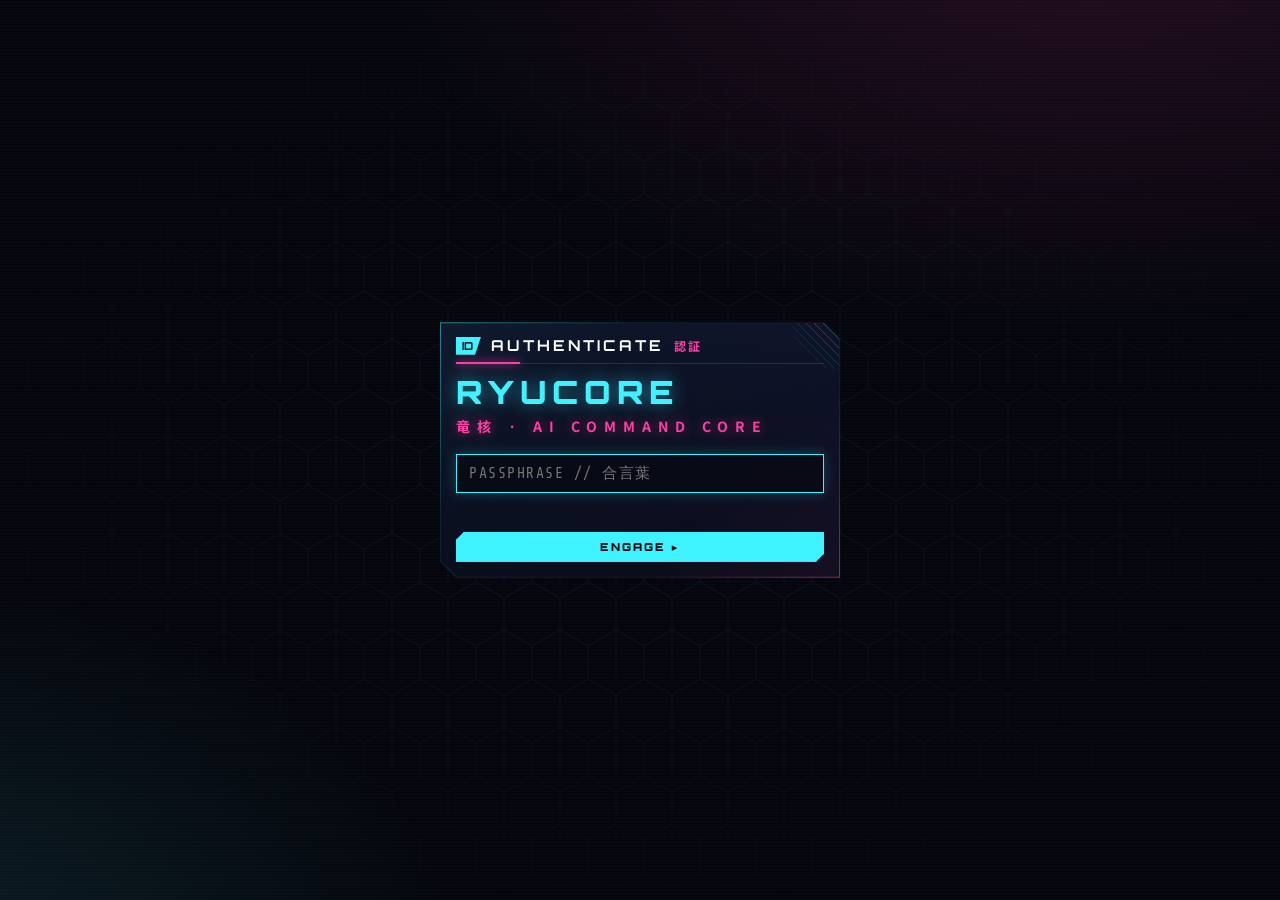
==== app/static/login.html @ ca44be16 "v1.0.0 - ryucore" ====
<!doctype html>
<html lang="en">
<head>
<meta charset="utf-8">
<meta name="viewport" content="width=device-width, initial-scale=1">
<title>RYUCORE // 認証</title>
<meta name="theme-color" content="#05060d">
<link rel="icon" href="favicon.svg" type="image/svg+xml">
<link rel="preconnect" href="https://fonts.googleapis.com">
<link rel="preconnect" href="https://fonts.gstatic.com" crossorigin>
<link href="https://fonts.googleapis.com/css2?family=Orbitron:wght@500;700;900&family=Rajdhani:wght@500;600;700&family=Share+Tech+Mono&family=Noto+Sans+JP:wght@400;700&display=swap" rel="stylesheet">
<link rel="stylesheet" href="style.css">
<script>try{var t=localStorage.getItem('ryucore.theme');if(t&&t!=='hearth')document.documentElement.dataset.theme=t}catch(e){}</script>
<style>
  .gate { position: relative; z-index: 1; min-height: 100vh; display: grid; place-items: center; padding: 16px; }
  .gate .panel { width: min(400px, 100%); }
  .gate .boot-logo { font-size: 32px; margin-bottom: 18px; }
  .gate form { display: grid; gap: 12px; }
  .gate input { width: 100%; padding: 10px 12px; font: 15px var(--f-mono); background: rgba(0, 0, 0, .35); border: 1px solid var(--line-2); outline: 0; letter-spacing: .1em; }
  .gate input:focus { border-color: var(--a1); box-shadow: 0 0 12px rgba(var(--a1-rgb), .25); }
  .gate .err { min-height: 1.2em; font: 12px var(--f-mono); color: var(--red); }
</style>
</head>
<body>
<div class="bg-hex" aria-hidden="true"></div>
<div class="bg-scan" aria-hidden="true"></div>
<main class="gate">
  <section class="panel">
    <div class="ph"><span class="no">ID</span><h2>AUTHENTICATE</h2><span class="jp">認証</span></div>
    <div class="boot-logo">RYUCORE<span>竜核 · AI COMMAND CORE</span></div>
    <form id="f">
      <label class="sr" for="pw">Password</label>
      <input id="pw" type="password" placeholder="PASSPHRASE // 合言葉" autocomplete="current-password" autofocus>
      <div class="err" id="err"></div>
      <button class="send" type="submit">ENGAGE ▸</button>
    </form>
  </section>
</main>
<div class="toasts" id="toasts"></div>
<script src="ui.js"></script>
<script>
$('#f').addEventListener('submit', async e => {
  e.preventDefault(); setText($('#err'), '');
  try { await POST('api/login', { password: $('#pw').value }); location.href = './'; }
  catch (err) { setText($('#err'), 'ACCESS DENIED // ' + err.message); $('#pw').select(); }
});
</script>
</body>
</html>
---- app/static/style.css ----
/* RyuCore 竜核 — AI command core. Base HUD (themes, panels, boot, modal, toasts, forms) shared with HEARTH. */
/* Accent roles: --a1 primary, --a2 secondary, --a3 tertiary. Status colours (green/amber/red) never change. */
:root {
  --a1: #3ef3ff; --a1-rgb: 62, 243, 255;
  --a2: #ff3ea5; --a2-rgb: 255, 62, 165;
  --a3: #9b7bff; --a3-rgb: 155, 123, 255;
  --s-rgb: 14, 20, 42;
  --bg: #05060d;
  --bg2: #0a0d1c;
  --panel: rgba(9, 13, 28, 0.9);
  --text: #d8f6ff;
  --dim: #7d93b5;
  --faint: #45567a;
  --green: #5dff9e;
  --amber: #ffb63e;
  --red: #ff3b5c;
  --f-disp: "Orbitron", "Rajdhani", system-ui, sans-serif;
  --f-ui: "Rajdhani", "Noto Sans JP", system-ui, sans-serif;
  --f-mono: "Share Tech Mono", ui-monospace, "SFMono-Regular", Menlo, monospace;
  --f-jp: "Noto Sans JP", "Hiragino Sans", "Yu Gothic", sans-serif;
  --cut: 16px;
  --chamfer: polygon(0 0, calc(100% - var(--cut)) 0, 100% var(--cut), 100% 100%, var(--cut) 100%, 0 calc(100% - var(--cut)));
}
/* 赤警報 REDLINE */
:root[data-theme="redline"] {
  --a1: #ff6a3d; --a1-rgb: 255, 106, 61;
  --a2: #ffd23f; --a2-rgb: 255, 210, 63;
  --a3: #ff9a76; --a3-rgb: 255, 154, 118;
  --s-rgb: 38, 14, 12; --bg: #0b0405; --bg2: #160808; --panel: rgba(24, 9, 9, 0.9);
  --text: #ffe9e0; --dim: #b58a7d; --faint: #6e4a42;
}
/* 機甲 MECHA */
:root[data-theme="mecha"] {
  --a1: #8dff5c; --a1-rgb: 141, 255, 92;
  --a2: #ffe14d; --a2-rgb: 255, 225, 77;
  --a3: #4dffd2; --a3-rgb: 77, 255, 210;
  --s-rgb: 16, 30, 16; --bg: #040805; --bg2: #08110a; --panel: rgba(9, 20, 11, 0.9);
  --text: #e4ffe0; --dim: #86a982; --faint: #47613f;
}
/* 桜 SAKURA */
:root[data-theme="sakura"] {
  --a1: #ff9ad5; --a1-rgb: 255, 154, 213;
  --a2: #8fdcff; --a2-rgb: 143, 220, 255;
  --a3: #d4b3ff; --a3-rgb: 212, 179, 255;
  --s-rgb: 36, 16, 34; --bg: #0b0510; --bg2: #150a18; --panel: rgba(24, 10, 26, 0.9);
  --text: #ffeaf6; --dim: #b48aa6; --faint: #6b4a63;
}
/* 月蝕 ECLIPSE */
:root[data-theme="eclipse"] {
  --a1: #c3a6ff; --a1-rgb: 195, 166, 255;
  --a2: #ffcb5c; --a2-rgb: 255, 203, 92;
  --a3: #7fb4ff; --a3-rgb: 127, 180, 255;
  --s-rgb: 22, 16, 42; --bg: #06050e; --bg2: #0d0a1c; --panel: rgba(14, 10, 30, 0.9);
  --text: #ece6ff; --dim: #8d86b5; --faint: #4c4675;
}
/* 紅 KURENAI */
:root[data-theme="kurenai"] {
  --a1: #ff2e4d; --a1-rgb: 255, 46, 77;
  --a2: #ff8a8a; --a2-rgb: 255, 138, 138;
  --a3: #c21a3a; --a3-rgb: 194, 26, 58;
  --s-rgb: 34, 6, 10; --bg: #0a0203; --bg2: #160406; --panel: rgba(26, 5, 8, 0.9);
  --text: #ffe3e6; --dim: #b57a82; --faint: #6e3a42;
}
/* 深海 ABYSS */
:root[data-theme="abyss"] {
  --a1: #2f9bff; --a1-rgb: 47, 155, 255;
  --a2: #3effc1; --a2-rgb: 62, 255, 193;
  --a3: #5a6bff; --a3-rgb: 90, 107, 255;
  --s-rgb: 6, 18, 38; --bg: #02060d; --bg2: #051022; --panel: rgba(5, 14, 30, 0.9);
  --text: #def0ff; --dim: #7a97b8; --faint: #3c5475;
}
/* 黄金 AURUM */
:root[data-theme="aurum"] {
  --a1: #ffc94a; --a1-rgb: 255, 201, 74;
  --a2: #fff1b8; --a2-rgb: 255, 241, 184;
  --a3: #d98b2b; --a3-rgb: 217, 139, 43;
  --s-rgb: 30, 22, 8; --bg: #090702; --bg2: #141006; --panel: rgba(22, 16, 6, 0.9);
  --text: #fff5dc; --dim: #b5a27a; --faint: #6e5f3e;
}
/* 幽霊 SPECTER */
:root[data-theme="specter"] {
  --a1: #e6eef7; --a1-rgb: 230, 238, 247;
  --a2: #9fb4c9; --a2-rgb: 159, 180, 201;
  --a3: #6e8296; --a3-rgb: 110, 130, 150;
  --s-rgb: 20, 23, 28; --bg: #060708; --bg2: #0d0f12; --panel: rgba(16, 18, 22, 0.9);
  --text: #f2f5f8; --dim: #8c96a2; --faint: #4c5560;
}
:root {
  --line: rgba(var(--a1-rgb), 0.16);
  --line-2: rgba(var(--a1-rgb), 0.32);
  --a1-d: rgba(var(--a1-rgb), 0.55);
  --a2-d: rgba(var(--a2-rgb), 0.55);
}

* { box-sizing: border-box; }
html, body { margin: 0; }
body {
  background: radial-gradient(1200px 700px at 85% -10%, rgba(var(--a2-rgb), 0.13), transparent 60%),
              radial-gradient(1000px 700px at -10% 110%, rgba(var(--a1-rgb), 0.11), transparent 60%),
              var(--bg);
  color: var(--text);
  font: 500 15px/1.35 var(--f-ui);
  min-height: 100vh;
  overflow-x: hidden;
  -webkit-font-smoothing: antialiased;
}
button, input { font: inherit; color: inherit; }
b { font-weight: 600; }

/* ── background layers ── */
.bg-hex, .bg-scan { position: fixed; inset: 0; pointer-events: none; z-index: 0; }
.bg-hex {
  --hex: url("data:image/svg+xml,%3Csvg xmlns='http://www.w3.org/2000/svg' width='56' height='97' viewBox='0 0 56 97'%3E%3Cpath d='M28 0 56 16v32L28 64 0 48V16zM28 64v33M0 48v49M56 48v49' fill='none' stroke='%23000'/%3E%3C/svg%3E");
  background: var(--a1); opacity: .06;
  -webkit-mask: var(--hex) 0 0 / 56px 97px repeat, radial-gradient(ellipse at center, #000 30%, transparent 85%);
  -webkit-mask-composite: source-in;
  mask: var(--hex) 0 0 / 56px 97px repeat, radial-gradient(ellipse at center, #000 30%, transparent 85%);
  mask-composite: intersect;
}
.bg-scan {
  background: repeating-linear-gradient(0deg, rgba(255, 255, 255, 0.018) 0 1px, transparent 1px 3px);
}
.bg-scan::after {
  content: ""; position: absolute; left: 0; right: 0; height: 180px; top: -200px;
  background: linear-gradient(180deg, transparent, rgba(var(--a1-rgb), 0.05), transparent);
  animation: sweep 9s linear infinite;
}
@keyframes sweep { to { transform: translateY(calc(100vh + 400px)); } }
/* ── boot ── */
#boot {
  position: fixed; inset: 0; z-index: 100; display: grid; place-items: center;
  background: var(--bg); transition: opacity .6s ease, visibility .6s;
}
#boot.done { opacity: 0; visibility: hidden; }
#boot[hidden] { display: none; }
.boot-box { width: min(560px, calc(100vw - 32px)); }
.boot-logo { font: 900 44px/1 var(--f-disp); letter-spacing: .18em; color: var(--a1);
  text-shadow: 0 0 18px var(--a1-d); display: flex; flex-direction: column; gap: 8px; }
.boot-logo span { font: 700 14px var(--f-jp); letter-spacing: .5em; color: var(--a2); text-shadow: 0 0 12px var(--a2-d); }
#bootLog { font: 13px/1.6 var(--f-mono); color: var(--dim); min-height: 10.5em; margin: 22px 0 14px; white-space: pre-wrap; }
#bootLog .ok { color: var(--green); }
.boot-bar { height: 4px; background: rgba(var(--a1-rgb), .12); }
.boot-bar i { display: block; height: 100%; width: 0; background: linear-gradient(90deg, var(--a1), var(--a2));
  box-shadow: 0 0 12px var(--a1); transition: width .25s; }
@keyframes blink { 50% { opacity: .35; } }
/* ── header ── */
a.brand { color: inherit; text-decoration: none; }
.top {
  /* above the ticker/fleet/stale banner (z 2) so the theme dropdown isn't covered by them */
  position: relative; z-index: 10; display: grid; grid-template-columns: auto 1fr auto auto; align-items: center;
  gap: 28px; padding: 14px 24px 12px; border-bottom: 1px solid var(--line);
  background: linear-gradient(180deg, rgba(var(--s-rgb), .95), rgba(var(--s-rgb), .6));
}
.brand { display: flex; align-items: center; gap: 14px; }
.brand-mark { width: 46px; height: 46px; filter: drop-shadow(0 0 8px var(--a1-d)); }
.bm-hex { fill: none; stroke: var(--a1); stroke-width: 2; }
.bm-flame { fill: var(--a2); filter: drop-shadow(0 0 6px var(--a2)); animation: flicker 2.4s ease-in-out infinite; transform-origin: 24px 34px; }
@keyframes flicker { 0%, 100% { transform: scale(1); opacity: 1; } 40% { transform: scale(.94, 1.04); opacity: .85; } 70% { transform: scale(1.03, .97); } }
.logo { font: 900 26px/1 var(--f-disp); letter-spacing: .2em; color: #fff; text-shadow: 0 0 14px var(--a1-d); }
.logo em { font: 700 12px var(--f-jp); font-style: normal; color: var(--a2); letter-spacing: .3em; margin-left: 10px; vertical-align: middle; }
.sub { font: 500 11px var(--f-jp); color: var(--dim); letter-spacing: .28em; margin-top: 5px; }
.link { display: flex; align-items: center; gap: 8px; padding: 6px 12px; border: 1px solid var(--line-2);
  font: 700 11px var(--f-disp); letter-spacing: .16em; color: var(--red);
  clip-path: polygon(8px 0, 100% 0, 100% calc(100% - 8px), calc(100% - 8px) 100%, 0 100%, 0 8px); }
.link i { width: 8px; height: 8px; border-radius: 50%; background: currentColor; box-shadow: 0 0 10px currentColor; animation: blink 1s steps(2) infinite; }
.link.on { color: var(--green); }
.link.on i { animation: pulse 2s ease-in-out infinite; }
@keyframes pulse { 50% { opacity: .4; } }
/* ── panel ── */
.panel {
  position: relative; min-width: 0; padding: 14px 16px 16px;
  background: linear-gradient(135deg, var(--a1-d), rgba(var(--a1-rgb), .12) 30%, rgba(var(--a2-rgb), .12) 70%, var(--a2-d));
  clip-path: var(--chamfer);
  animation: panelIn .7s cubic-bezier(.2, .8, .2, 1);
}
.panel::before {
  content: ""; position: absolute; inset: 1px; z-index: 0; clip-path: var(--chamfer);
  background: linear-gradient(180deg, rgba(var(--s-rgb), .94), var(--panel));
}
.panel::after {
  content: ""; position: absolute; z-index: 0; right: 1px; top: 1px; width: 46px; height: 46px;
  background: linear-gradient(225deg, var(--a1) 0 2px, transparent 2px), repeating-linear-gradient(225deg, transparent 0 5px, rgba(var(--a1-rgb), .25) 5px 6px);
  mask-image: linear-gradient(225deg, #000 30%, transparent 70%);
}
.panel > * { position: relative; z-index: 1; }
@keyframes panelIn { from { opacity: 0; transform: translateY(10px); filter: brightness(2); } }

.ph { display: flex; align-items: center; gap: 10px; margin-bottom: 12px; padding-bottom: 8px;
  border-bottom: 1px solid var(--line); position: relative; }
.ph::after { content: ""; position: absolute; left: 0; bottom: -1px; width: 64px; height: 2px; background: var(--a2); box-shadow: 0 0 8px var(--a2); }
.ph .no { font: 700 11px var(--f-disp); color: var(--bg); background: var(--a1); padding: 2px 8px 2px 6px;
  clip-path: polygon(0 0, 100% 0, calc(100% - 6px) 100%, 0 100%); }
.ph h2 { margin: 0; font: 700 15px var(--f-disp); letter-spacing: .22em; color: #fff; }
.ph .jp { font: 700 12px var(--f-jp); color: var(--a2); letter-spacing: .2em; white-space: nowrap; }
.ph .meta { margin-left: auto; font: 12px var(--f-mono); color: var(--dim); white-space: nowrap; overflow: hidden; text-overflow: ellipsis; min-width: 0; }
.led { width: 8px; height: 8px; border-radius: 50%; background: var(--faint); display: inline-block; flex: none; }
.led.on { background: var(--green); box-shadow: 0 0 8px var(--green); }
.led.warn { background: var(--amber); box-shadow: 0 0 8px var(--amber); }
.led.crit { background: var(--red); box-shadow: 0 0 8px var(--red); animation: blink 1s steps(2) infinite; }
.tgl, .tab { cursor: pointer; background: transparent; border: 1px solid var(--line-2); padding: 6px 12px;
  font: 700 10px var(--f-disp); letter-spacing: .16em; color: var(--dim); }
.tgl.on, .tab.on { color: var(--bg); background: var(--a1); border-color: var(--a1); box-shadow: 0 0 10px rgba(var(--a1-rgb), .4); }
.cont-empty { padding: 26px; text-align: center; font: 14px var(--f-mono); color: var(--dim); border: 1px dashed var(--line-2); }
.cont-empty b { display: block; color: var(--amber); font: 700 13px var(--f-disp); letter-spacing: .2em; margin-bottom: 8px; }
.empty { font: 12px var(--f-mono); color: var(--faint); padding: 10px 0; }

/* ── navigator ── */
.nav-body { display: grid; grid-template-columns: 138px 1fr; gap: 16px; align-items: center; }
.nav-face { text-align: center; }
.nf-screen { position: relative; aspect-ratio: 1.15; display: grid; place-items: center; border: 1px solid var(--a1-d);
  background: radial-gradient(circle at 50% 45%, rgba(var(--a1-rgb), .16), rgba(5, 6, 13, .9) 70%);
  clip-path: polygon(12px 0, calc(100% - 12px) 0, 100% 12px, 100% calc(100% - 12px), calc(100% - 12px) 100%, 12px 100%, 0 calc(100% - 12px), 0 12px);
  overflow: hidden; }
.nf-screen::after { content: ""; position: absolute; inset: 0; background: repeating-linear-gradient(0deg, rgba(0, 0, 0, .25) 0 1px, transparent 1px 3px); }
#navKao { font: 700 19px var(--f-jp); color: var(--a1); text-shadow: 0 0 10px var(--a1); white-space: nowrap; animation: bob 3s ease-in-out infinite; }
.nav-face.warn #navKao { color: var(--amber); text-shadow: 0 0 10px var(--amber); }
.nav-face.crit #navKao { color: var(--red); text-shadow: 0 0 10px var(--red); animation: shake .4s linear infinite; }
.nav-face.crit .nf-screen { border-color: var(--red); }
.nav-face.happy #navKao { color: var(--a2); text-shadow: 0 0 10px var(--a2); }
@keyframes bob { 50% { transform: translateY(-3px); } }
@keyframes shake { 25% { transform: translate(-1px, 1px); } 75% { transform: translate(1px, -1px); } }
.nf-name { font: 700 11px var(--f-jp); letter-spacing: .3em; color: var(--a2); margin-top: 7px; }
.nav-talk { position: relative; padding: 10px 14px; border: 1px solid var(--line-2); background: rgba(var(--a1-rgb), .04); min-height: 120px; }
.nav-talk::before { content: ""; position: absolute; left: -7px; top: 34px; width: 12px; height: 12px; background: var(--bg2);
  border-left: 1px solid var(--line-2); border-bottom: 1px solid var(--line-2); transform: rotate(45deg); }
.nt-mood { font: 700 10px var(--f-disp); letter-spacing: .2em; color: var(--green); }
.nt-mood.warn { color: var(--amber); } .nt-mood.crit { color: var(--red); }
#navLine { margin: 6px 0 4px; font: 600 15px/1.4 var(--f-ui); min-height: 2.8em; }
#navLine::after { content: "▌"; color: var(--a1); animation: blink .8s steps(2) infinite; margin-left: 2px; }
.nt-jp { margin: 0; font: 12px var(--f-jp); color: var(--dim); }
@media (max-width: 420px) { .nav-body { grid-template-columns: 1fr; } .nav-face { max-width: 160px; margin: 0 auto; } .nav-talk::before { display: none; } }
/* ── header controls: theme picker + link ── */
.hud-ctl { display: flex; align-items: center; gap: 10px; }
.theme-pick { position: relative; }
.tbtn { cursor: pointer; display: flex; align-items: center; gap: 8px; padding: 6px 10px; background: transparent;
  border: 1px solid var(--line-2); font: 700 10px var(--f-disp); letter-spacing: .16em; color: var(--dim);
  clip-path: polygon(8px 0, 100% 0, 100% calc(100% - 8px), calc(100% - 8px) 100%, 0 100%, 0 8px); }
.tbtn:hover, .tbtn[aria-expanded="true"] { color: var(--text); border-color: var(--a1); }
.sw { display: inline-flex; width: 22px; height: 10px; flex: none; }
.sw i { flex: 1; }
.theme-menu { position: absolute; right: 0; top: calc(100% + 6px); z-index: 50; min-width: 210px; padding: 6px; max-height: calc(100vh - 90px); overflow-y: auto;
  background: rgba(var(--s-rgb), .98); border: 1px solid var(--a1-d); box-shadow: 0 10px 40px rgba(0, 0, 0, .6); }
.theme-menu button { cursor: pointer; display: flex; align-items: center; gap: 10px; width: 100%; padding: 8px 10px;
  background: transparent; border: 0; text-align: left; font: 700 11px var(--f-disp); letter-spacing: .14em; color: var(--dim); }
.theme-menu button:hover { background: rgba(var(--a1-rgb), .08); color: var(--text); }
.theme-menu button.on { color: var(--a1); }
.theme-menu button em { margin-left: auto; font: 11px var(--f-jp); font-style: normal; color: var(--faint); letter-spacing: .1em; }
.seg-tabs { display: flex; }
.seg-tabs button { cursor: pointer; background: transparent; border: 1px solid var(--line-2); margin-left: -1px; padding: 5px 12px;
  font: 700 10px var(--f-disp); letter-spacing: .14em; color: var(--dim); }
.seg-tabs button.on { background: var(--a1); color: var(--bg); border-color: var(--a1); position: relative; }
.sub-h { display: flex; justify-content: space-between; align-items: baseline; margin: 16px 0 8px; padding-top: 10px; border-top: 1px dashed var(--line);
  font: 700 11px var(--f-disp); letter-spacing: .16em; color: var(--a3); }
.sub-h span { font: 11px var(--f-mono); color: var(--faint); letter-spacing: .04em; }
/* navigator sfx toggle + log node tag */
.tgl.sm { padding: 3px 8px; font-size: 9px; margin-left: 8px; }
/* scrollbars */
.temps, .cards, .list, .log { scrollbar-width: thin; scrollbar-color: var(--line-2) transparent; }

.foot { position: relative; z-index: 1; padding: 6px 24px 18px; font: 11px var(--f-mono); color: var(--faint); letter-spacing: .14em; text-align: right; }

@media (prefers-reduced-motion: reduce) {
  *, *::before, *::after { animation-duration: .001ms !important; animation-iteration-count: 1 !important; transition-duration: .001ms !important; }
}
/* hamburger */
.menu-btn { cursor: pointer; flex: none; width: 40px; height: 32px; display: flex; flex-direction: column; justify-content: center; gap: 5px;
  padding: 0 10px; background: transparent; border: 1px solid var(--line-2);
  clip-path: polygon(8px 0, 100% 0, 100% calc(100% - 8px), calc(100% - 8px) 100%, 0 100%, 0 8px); transition: border-color .2s, background .2s; }
.menu-btn span { display: block; height: 2px; background: var(--a1); box-shadow: 0 0 6px var(--a1); transition: transform .25s ease, opacity .2s; }
.menu-btn:hover, .menu-btn.on { border-color: var(--a1); background: rgba(var(--a1-rgb), .08); }
.menu-btn.on span:nth-child(1) { transform: translateY(7px) rotate(45deg); }
.menu-btn.on span:nth-child(2) { opacity: 0; }
.menu-btn.on span:nth-child(3) { transform: translateY(-7px) rotate(-45deg); }
:focus-visible { outline: 1px solid var(--a1); outline-offset: 2px; }

/* sidebar */
.scrim { position: fixed; inset: 0; z-index: 60; background: rgba(0, 0, 0, .5); opacity: 0; pointer-events: none; transition: opacity .25s; }
.scrim.on { opacity: 1; pointer-events: auto; }
.sidebar { position: fixed; top: 0; right: 0; bottom: 0; z-index: 61; width: min(380px, 100vw); display: flex; flex-direction: column;
  background: linear-gradient(180deg, rgba(var(--s-rgb), .99), var(--bg2)); border-left: 1px solid var(--a1-d);
  box-shadow: -20px 0 60px rgba(0, 0, 0, .55); transform: translateX(105%); visibility: hidden;
  transition: transform .3s cubic-bezier(.2, .8, .2, 1), visibility 0s .3s; }
.sidebar.open { transform: none; visibility: visible; transition: transform .3s cubic-bezier(.2, .8, .2, 1); }
.sidebar::before { content: ""; position: absolute; left: -1px; top: 0; width: 2px; height: 120px; background: var(--a2); box-shadow: 0 0 10px var(--a2); }
.sb-head { display: flex; align-items: center; justify-content: space-between; padding: 16px; border-bottom: 1px solid var(--line); }
.sb-head b { display: block; font: 900 15px var(--f-disp); letter-spacing: .24em; color: var(--a1); text-shadow: 0 0 10px var(--a1-d); }
.sb-head span { font: 700 11px var(--f-jp); letter-spacing: .4em; color: var(--a2); }
.sb-x { cursor: pointer; flex: none; width: 32px; height: 32px; background: transparent; border: 1px solid var(--line-2); color: var(--dim); font-size: 14px; }
.sb-x:hover { color: var(--text); border-color: var(--a1); }
.sb-body { flex: 1; overflow-y: auto; padding: 0 16px 24px; scrollbar-width: thin; scrollbar-color: var(--line-2) transparent; }
.sb-sec { padding: 14px 0 12px; border-bottom: 1px dashed var(--line); }
.sb-sec h4 { margin: 0 0 8px; display: flex; gap: 8px; align-items: baseline; font: 700 10px var(--f-disp); letter-spacing: .22em; color: var(--a3); }
.sb-sec h4 em { font: 700 10px var(--f-jp); font-style: normal; color: var(--faint); letter-spacing: .2em; }
.sb-list { display: flex; flex-direction: column; }
.sb-row, .sb-node { cursor: pointer; width: 100%; display: grid; align-items: center; gap: 8px; padding: 6px 8px; background: transparent;
  border: 1px solid transparent; text-align: left; }
.sb-row { grid-template-columns: 26px auto 1fr auto auto auto; }
.sb-row[hidden] { display: none; }
.sb-row:hover, .sb-node:hover { background: rgba(var(--a1-rgb), .07); border-color: var(--line); }
.sb-row .no { font: 700 10px var(--f-disp); color: var(--bg); background: var(--a1); padding: 1px 0; text-align: center; }
.sb-row .nm, .sb-node .nm { font: 700 12px var(--f-disp); letter-spacing: .12em; white-space: nowrap; overflow: hidden; text-overflow: ellipsis; }
.sb-row em { font: 11px var(--f-jp); font-style: normal; color: var(--faint); }
.sb-row .ft { font: 700 8px var(--f-disp); letter-spacing: .12em; color: var(--amber); justify-self: end; }
.sb-node { grid-template-columns: auto 1fr auto; }
.sb-node.sel { border-color: var(--a1); background: rgba(var(--a1-rgb), .1); }
.sb-node .st { font: 11px var(--f-mono); color: var(--dim); }
.sb-btns { display: flex; flex-wrap: wrap; gap: 6px; margin-top: 8px; }
.sb-btns .tgl { flex: 1; }
.sb-wide { width: 100%; margin-top: 8px; }
.sb-note { font: 12px/1.5 var(--f-mono); color: var(--dim); margin: 6px 0; }
.sb-note code { color: var(--a1); }
.sb-note b { color: var(--text); font-weight: 400; }
.sb-target { display: grid; grid-template-columns: auto auto 1fr; gap: 0 8px; align-items: center; font: 12px var(--f-mono); padding: 3px 0; }
.sb-target b { font: 700 10px var(--f-disp); letter-spacing: .12em; color: var(--a1); }
.sb-target span { color: var(--text); white-space: nowrap; overflow: hidden; text-overflow: ellipsis; }
.sb-target em { grid-column: 2 / -1; font-style: normal; font-size: 11px; color: var(--faint); }
.sb-result { font: 12px var(--f-mono); margin-top: 6px; }
.sb-result .ok, .sb-result.ok { color: var(--green); } .sb-result .crit, .sb-result.crit { color: var(--red); }
.sb-tgl { display: flex; justify-content: space-between; align-items: center; padding: 5px 0; font: 600 14px var(--f-ui); }
.sb-tgl .tgl.sm { margin: 0; min-width: 48px; }
.sb-themes { display: grid; grid-template-columns: repeat(3, minmax(0, 1fr)); gap: 6px; margin-bottom: 8px; }
.sb-themes button { cursor: pointer; display: flex; flex-direction: column; gap: 5px; padding: 6px; background: transparent; border: 1px solid var(--line);
  font: 700 9px var(--f-disp); letter-spacing: .12em; color: var(--dim); text-align: left; }
.sb-themes button:hover { border-color: var(--line-2); color: var(--text); }
.sb-themes button.on { border-color: var(--a1); color: var(--a1); background: rgba(var(--a1-rgb), .08); }
.sb-themes .sw { width: 100%; height: 6px; }
.sb-kv { display: grid; grid-template-columns: auto 1fr; gap: 5px 12px; margin: 0 0 4px; font: 12px var(--f-mono); }
.sb-kv dt { font: 700 9px/18px var(--f-disp); letter-spacing: .14em; color: var(--faint); }
.sb-kv dd { margin: 0; color: var(--text); text-align: right; white-space: nowrap; overflow: hidden; text-overflow: ellipsis; }
.sb-kv a { color: var(--a1); text-decoration: none; } .sb-kv a:hover { text-decoration: underline; }
.sb-kv .warn { color: var(--amber); }
kbd { display: inline-block; min-width: 18px; padding: 1px 5px; font: 10px/1.4 var(--f-mono); text-align: center; color: var(--dim);
  border: 1px solid var(--line-2); border-bottom-width: 2px; background: rgba(var(--a1-rgb), .04); }
/* modal */
.modal { position: fixed; inset: 0; z-index: 80; display: grid; place-items: center; padding: 16px; background: rgba(0, 0, 0, .6); }
.modal[hidden] { display: none; }
.modal-box { width: min(560px, 100%); max-height: calc(100vh - 32px); display: flex; flex-direction: column;
  background: rgba(var(--s-rgb), .99); border: 1px solid var(--a1-d); clip-path: var(--chamfer);
  box-shadow: 0 20px 80px rgba(0, 0, 0, .7), 0 0 30px rgba(var(--a1-rgb), .12); animation: panelIn .35s cubic-bezier(.2, .8, .2, 1); }
.modal.wide .modal-box { width: min(1000px, 100%); }
.modal.sm .modal-box { width: min(440px, 100%); }
.modal-box > header { display: flex; align-items: center; gap: 10px; padding: 12px 16px; border-bottom: 1px solid var(--line); }
.modal-box h3 { margin: 0; flex: 1; min-width: 0; font: 700 13px var(--f-disp); letter-spacing: .2em; color: var(--a1);
  white-space: nowrap; overflow: hidden; text-overflow: ellipsis; }
.modal-body { padding: 14px 16px 18px; overflow: auto; min-height: 0; }
.confirm p { margin: 0 0 16px; font: 600 15px/1.45 var(--f-ui); }
.confirm .row { display: flex; justify-content: flex-end; gap: 8px; }
.tgl.danger { background: var(--red); border-color: var(--red); color: #fff; box-shadow: 0 0 12px rgba(255, 59, 92, .45); }
.keys { display: grid; grid-template-columns: auto 1fr; gap: 9px 16px; align-items: center; font: 600 14px var(--f-ui); }
.keys > span:nth-child(odd) { white-space: nowrap; }

/* toasts */
.toasts { position: fixed; right: 16px; bottom: 16px; z-index: 90; display: flex; flex-direction: column; align-items: flex-end; gap: 6px; pointer-events: none; }
.toast { max-width: min(380px, calc(100vw - 32px)); padding: 8px 14px; font: 12px var(--f-mono); color: var(--text);
  background: rgba(var(--s-rgb), .97); border: 1px solid var(--a1-d); border-left: 3px solid var(--a1);
  box-shadow: 0 8px 30px rgba(0, 0, 0, .5); animation: toastIn .3s cubic-bezier(.2, .8, .2, 1); transition: opacity .5s, transform .5s; }
.toast.ok { border-left-color: var(--green); } .toast.warn { border-left-color: var(--amber); } .toast.crit { border-left-color: var(--red); color: #ffd5dc; }
.toast.out { opacity: 0; transform: translateX(20px); }
@keyframes toastIn { from { opacity: 0; transform: translateX(30px); } }
/* edit form */
.g-form { display: grid; gap: 12px; }
.g-form > label { display: grid; gap: 4px; font: 700 10px var(--f-disp); letter-spacing: .16em; color: var(--faint); }
.g-form input:not([type=checkbox]) { width: 100%; padding: 8px 10px; font: 14px var(--f-mono); background: rgba(0, 0, 0, .3);
  border: 1px solid var(--line-2); outline: 0; letter-spacing: .02em; }
.g-form input:focus { border-color: var(--a1); }
.g-form input::placeholder { color: var(--faint); }
.g-chk { display: flex; flex-wrap: wrap; gap: 8px 20px; }
.g-note { margin: 0; font: 12px/1.45 var(--f-mono); color: var(--dim); }
.g-note:empty { display: none; }
.g-form .row { display: flex; gap: 8px; align-items: center; }
.g-form .row .sp { flex: 1; }
.g-form [hidden] { display: none; }
.lvl-ok { --sc: var(--green); } .lvl-warn { --sc: var(--amber); } .lvl-crit { --sc: var(--red); } .lvl-dim { --sc: var(--faint); } .lvl-maint { --sc: var(--amber); }
.a-dot { flex: none; width: 8px; height: 8px; border-radius: 50%; background: var(--sc, var(--faint)); box-shadow: 0 0 7px var(--sc, transparent); }
.lvl-crit .a-dot, .lvl-maint .a-dot { animation: blink 1s steps(2) infinite; }
.tgl:disabled { opacity: .4; cursor: not-allowed; }
.tag { display: inline-block; margin-right: 6px; padding: 0 6px; font: 700 9px/1.7 var(--f-disp); letter-spacing: .12em; border: 1px solid currentColor; }
.tag.ok { color: var(--green); } .tag.warn { color: var(--amber); } .tag.crit { color: var(--red); } .tag.dim { color: var(--faint); }
/* rows (backups, windows, stacks) */
.a-rows { display: grid; }
.a-row { display: flex; align-items: center; gap: 12px; min-width: 0; padding: 8px 4px; border-bottom: 1px dashed var(--line); }
.a-main { flex: 1; min-width: 0; display: flex; flex-direction: column; }
.a-main b { font: 700 14px var(--f-ui); white-space: nowrap; overflow: hidden; text-overflow: ellipsis; }
.a-main small { font: 11px var(--f-mono); color: var(--faint); white-space: nowrap; overflow: hidden; text-overflow: ellipsis; }
.a-age { font: 11px var(--f-mono); color: var(--dim); white-space: nowrap; }
.lvl-warn .a-age, .lvl-maint .a-age { color: var(--amber); } .lvl-crit .a-age { color: var(--red); }
.a-extra { display: flex; gap: 4px; flex: none; }
.a-extra .tgl.sm { margin: 0; min-width: 28px; }
/* forms */
.a-form { display: grid; grid-template-columns: minmax(0, 1fr) auto; gap: 10px 12px; align-items: end; margin-top: 12px; }
.a-form label, .a-form .lbl { display: grid; gap: 4px; font: 700 10px var(--f-disp); letter-spacing: .16em; color: var(--faint); }
.a-form .wide { grid-column: 1 / -1; }
.a-form input, .a-form select { width: 100%; padding: 7px 10px; font: 13px var(--f-mono); color: var(--text); background: rgba(0, 0, 0, .3);
  border: 1px solid var(--line-2); outline: 0; }
.a-form select option { background: var(--bg2); }
.a-form input:focus, .a-form select:focus { border-color: var(--a1); }
.a-form > .tgl { grid-column: 1 / -1; justify-self: end; }

/* ═════════════════════════════ RyuCore 竜核 ═════════════════════════════ */
button { cursor: pointer; }
textarea, select { font: inherit; color: inherit; }
.tgl:hover:not(.on):not(:disabled) { color: var(--text); border-color: var(--a1-d); }
body.app { height: 100vh; height: 100dvh; display: flex; flex-direction: column; overflow: hidden; }
.sr { position: absolute; width: 1px; height: 1px; overflow: hidden; clip: rect(0 0 0 0); }

/* brand mark: a dragon's eye inside the core hex */
.bm-eye { fill: rgba(var(--a2-rgb), .12); stroke: var(--a2); stroke-width: 2; filter: drop-shadow(0 0 5px var(--a2)); }
.bm-pupil { fill: var(--a2); filter: drop-shadow(0 0 6px var(--a2)); transform-origin: 24px 24px; animation: eyeblink 6s ease-in-out infinite; }
.bm-core { fill: var(--a1); animation: pulse 2.4s ease-in-out infinite; }
@keyframes eyeblink { 0%, 92%, 100% { transform: scaleY(1); } 95% { transform: scaleY(.1); } }

/* header */
.r-top { grid-template-columns: auto minmax(0, 1fr) auto; gap: 20px; padding: 10px 20px; }
.r-top .brand-mark { width: 40px; height: 40px; }
.r-top .logo { font-size: 23px; }
.views { display: flex; justify-self: center; gap: 0; flex-wrap: wrap; }
.vtab { display: flex; align-items: baseline; gap: 7px; padding: 7px 14px; margin-left: -1px; background: transparent;
  border: 1px solid var(--line-2); font: 700 11px var(--f-disp); letter-spacing: .16em; color: var(--dim); position: relative; }
.vtab em { font: 700 10px var(--f-jp); font-style: normal; color: var(--faint); letter-spacing: .12em; }
.vtab:hover { color: var(--text); }
.vtab.on { color: var(--bg); background: var(--a1); border-color: var(--a1); box-shadow: 0 0 14px rgba(var(--a1-rgb), .4); z-index: 1; }
.vtab.on em { color: rgba(0, 0, 0, .55); }
.vtab .dot { width: 6px; height: 6px; border-radius: 50%; background: var(--sc, transparent); box-shadow: 0 0 6px var(--sc, transparent); align-self: center; }

.view { position: relative; z-index: 1; flex: 1; min-height: 0; }
.view[hidden] { display: none !important; }
.page { overflow-y: auto; padding: 16px 20px 24px; display: grid; gap: 16px; align-content: start;
  scrollbar-width: thin; scrollbar-color: var(--line-2) transparent; }
.page-2 { grid-template-columns: minmax(0, 1.6fr) minmax(0, 1fr); align-items: start; }
.page-2 > .wide { grid-column: 1 / -1; }
.panel.fill { display: flex; flex-direction: column; min-height: 0; }
.panel.fill > .ph { flex: none; }
.tgl.sm, .ph .tgl.sm { margin: 0; }
.ph .tools { margin-left: auto; display: flex; gap: 6px; flex: none; }
.ph .meta + .tools { margin-left: 10px; }
.hint { font: 12px/1.5 var(--f-mono); color: var(--faint); margin: 0; }
.hint code, .sb-note code, .empty code { color: var(--a2); font: 12px var(--f-mono); }
.hint b { color: var(--dim); font-weight: 400; }
.grow { flex: 1; }

/* ── chat layout ── */
.chat-view { display: grid; grid-template-columns: 300px minmax(0, 1fr); gap: 14px; padding: 14px 20px; }
.sess { padding-bottom: 10px; }
.sess-new { display: grid; grid-template-columns: 1fr auto; gap: 6px; margin-bottom: 8px; flex: none; }
.sess-new .tgl { padding: 8px 10px; }
.tgl.ghost { border-style: dashed; color: var(--a3); }
.sess-q { flex: none; width: 100%; margin-bottom: 8px; background: rgba(var(--a1-rgb), .05); border: 1px solid var(--line-2);
  padding: 6px 10px; font: 13px var(--f-mono); letter-spacing: .06em; outline: none; }
.sess-q:focus { border-color: var(--a1); }
.sess-q::placeholder { color: var(--faint); }
.sess-list { list-style: none; margin: 0 -4px 0 0; padding: 0 4px 0 0; overflow-y: auto; flex: 1; min-height: 0;
  scrollbar-width: thin; scrollbar-color: var(--line-2) transparent; }
.sess-list h6 { margin: 10px 0 4px; font: 700 9px var(--f-disp); letter-spacing: .2em; color: var(--faint); }
.si { position: relative; display: grid; grid-template-columns: minmax(0, 1fr) auto; gap: 1px 6px; padding: 7px 8px 7px 10px;
  border: 1px solid transparent; border-left: 2px solid transparent; cursor: pointer; }
.si:hover { background: rgba(var(--a1-rgb), .06); border-color: var(--line); }
.si.on { background: rgba(var(--a1-rgb), .11); border-color: var(--line-2); border-left-color: var(--a1); }
.si-t { font: 600 14px/1.25 var(--f-ui); white-space: nowrap; overflow: hidden; text-overflow: ellipsis; }
.si-m { grid-column: 1; display: flex; gap: 5px; align-items: center; font: 10px var(--f-mono); color: var(--faint); white-space: nowrap; overflow: hidden; }
.si-x { grid-row: 1 / 3; grid-column: 2; display: flex; gap: 2px; align-self: center; opacity: 0; transition: opacity .15s; }
.si:hover .si-x, .si.on .si-x, .si-x:focus-within { opacity: 1; }
.si-x button { width: 22px; height: 22px; padding: 0; background: transparent; border: 1px solid transparent; color: var(--faint); font-size: 12px; }
.si-x button:hover { color: var(--a1); border-color: var(--line-2); }
.si-x button.del:hover { color: var(--red); border-color: var(--red); }
@media (hover: none) { .si-x { opacity: 1; } }
.bdg { font: 700 8px/1.5 var(--f-disp); letter-spacing: .12em; padding: 0 4px; border: 1px solid currentColor; }
.bdg.b-agent { color: var(--a1); } .bdg.b-council { color: var(--amber); } .bdg.b-ghost { color: var(--a3); border-style: dashed; } .bdg.b-pin { color: var(--a2); }

.convo { padding-bottom: 12px; }
.convo .ph h2 { cursor: text; white-space: nowrap; overflow: hidden; text-overflow: ellipsis; min-width: 0; letter-spacing: .14em; }
.convo .ph h2:hover { color: var(--a1); }
.c-bar { flex: none; display: flex; flex-wrap: wrap; align-items: center; gap: 8px; margin-bottom: 10px; }
.model-btn { display: flex; align-items: center; gap: 8px; min-width: 0; max-width: 380px; padding: 6px 12px; background: rgba(var(--a1-rgb), .05);
  border: 1px solid var(--line-2); clip-path: polygon(0 0, calc(100% - 8px) 0, 100% 8px, 100% 100%, 0 100%); text-align: left; }
.model-btn:hover, .model-btn[aria-expanded="true"] { border-color: var(--a1); background: rgba(var(--a1-rgb), .1); }
.model-btn .mb-name { font: 13px var(--f-mono); white-space: nowrap; overflow: hidden; text-overflow: ellipsis; min-width: 0; }
.model-btn .mb-none { color: var(--amber); }
.model-btn::after { content: "▾"; color: var(--dim); font-size: 11px; }
.lc { flex: none; font: 700 8px/1.6 var(--f-disp); letter-spacing: .14em; padding: 0 5px; border: 1px solid currentColor; }
.lc.local { color: var(--green); } .lc.cloud { color: var(--a2); }
.mode { display: flex; align-items: center; gap: 7px; }
.mode .sw-dot { width: 7px; height: 7px; border-radius: 50%; border: 1px solid currentColor; }
.mode.on .sw-dot { background: var(--bg); border-color: var(--bg); }
.mode em { font: 700 10px var(--f-jp); font-style: normal; letter-spacing: .1em; opacity: .7; }
.mode.brain-off { color: var(--a3); border-style: dashed; }
.mode.council.on { background: var(--amber); border-color: var(--amber); box-shadow: 0 0 10px rgba(255, 182, 62, .45); }
.c-bar .sp { flex: 1; }
.ghost-banner { flex: none; margin-bottom: 10px; padding: 6px 12px; border: 1px dashed var(--a3); color: var(--text);
  background: repeating-linear-gradient(135deg, rgba(var(--a3-rgb), .07) 0 12px, transparent 12px 24px); font: 12px var(--f-mono); }
.ghost-banner b { color: var(--a3); font: 700 11px var(--f-disp); letter-spacing: .16em; margin-right: 8px; }
.ghost-banner[hidden] { display: none; }

/* ── messages ── */
.msgs { flex: 1; min-height: 0; overflow-y: auto; padding: 4px 6px 12px 2px; display: flex; flex-direction: column; gap: 14px;
  scrollbar-width: thin; scrollbar-color: var(--line-2) transparent; overscroll-behavior: contain; }
.msg { position: relative; max-width: min(900px, 100%); min-width: 0; animation: logIn .4s ease; }
.msg > header { display: flex; align-items: baseline; gap: 8px; margin-bottom: 5px; font: 700 10px var(--f-disp); letter-spacing: .18em; }
.msg > header em { font: 700 10px var(--f-jp); font-style: normal; color: var(--faint); letter-spacing: .14em; }
.msg > header time { font: 10px var(--f-mono); color: var(--faint); letter-spacing: .06em; margin-left: auto; }
.msg.user { align-self: flex-end; max-width: min(760px, 88%); }
.msg.user > header { justify-content: flex-end; color: var(--a2); }
.msg.user > header time { margin-left: 0; order: -1; margin-right: auto; }
.msg.user .body { padding: 10px 14px; background: linear-gradient(160deg, rgba(var(--a2-rgb), .13), rgba(var(--a2-rgb), .04));
  border: 1px solid rgba(var(--a2-rgb), .35); border-right: 2px solid var(--a2);
  clip-path: polygon(10px 0, 100% 0, 100% 100%, 0 100%, 0 10px); font: 500 15px/1.5 var(--f-ui); white-space: pre-wrap; overflow-wrap: anywhere; }
.msg.ai { align-self: flex-start; width: 100%; }
.msg.ai > header { color: var(--a1); }
.msg.ai > header .mdl { font: 11px var(--f-mono); color: var(--dim); letter-spacing: .04em; text-transform: none; white-space: nowrap; overflow: hidden; text-overflow: ellipsis; min-width: 0; }
.msg.ai .stack { padding: 10px 14px 12px; background: linear-gradient(160deg, rgba(var(--a1-rgb), .06), rgba(var(--a3-rgb), .025));
  border: 1px solid var(--line); border-left: 2px solid var(--a1); clip-path: polygon(0 0, calc(100% - 12px) 0, 100% 12px, 100% 100%, 0 100%);
  display: flex; flex-direction: column; gap: 8px; min-width: 0; }
.msg.ai.streaming .stack { border-left-color: var(--a2); }
.msg.ai.streaming .md:last-child > :last-child::after, .msg.ai.streaming .md.empty::after { content: "▌"; color: var(--a1); animation: blink .8s steps(2) infinite; margin-left: 2px; }
.m-imgs { display: flex; flex-wrap: wrap; gap: 6px; justify-content: flex-end; margin-top: 6px; }
.m-imgs img { max-width: 180px; max-height: 140px; border: 1px solid var(--line-2); object-fit: cover; cursor: zoom-in; }
.m-files { display: flex; flex-wrap: wrap; gap: 4px; justify-content: flex-end; margin-top: 5px; }
.m-act { display: flex; gap: 4px; margin-top: 5px; opacity: 0; transition: opacity .15s; }
.msg.user .m-act { justify-content: flex-end; }
.msg:hover .m-act, .m-act:focus-within { opacity: 1; }
@media (hover: none) { .m-act { opacity: .8; } }
.m-act button { padding: 2px 8px; background: transparent; border: 1px solid var(--line); font: 700 9px var(--f-disp); letter-spacing: .12em; color: var(--faint); }
.m-act button:hover { color: var(--a1); border-color: var(--a1-d); }
.m-act .usage { font: 10px var(--f-mono); color: var(--faint); align-self: center; margin-left: 6px; }
.m-err { padding: 8px 12px; border: 1px solid var(--red); background: rgba(255, 59, 92, .08); font: 12px/1.45 var(--f-mono); color: #ffd5dc; overflow-wrap: anywhere; }
.m-err b { color: var(--red); font: 700 10px var(--f-disp); letter-spacing: .16em; margin-right: 8px; }
.m-note { font: 11px var(--f-mono); color: var(--amber); }

/* collapsibles inside an answer */
.fold { border: 1px solid var(--line); background: rgba(0, 0, 0, .18); min-width: 0; }
.fold > summary { list-style: none; cursor: pointer; display: flex; align-items: center; gap: 8px; padding: 5px 10px; min-width: 0;
  font: 700 10px var(--f-disp); letter-spacing: .14em; color: var(--dim); user-select: none; }
.fold > summary::-webkit-details-marker { display: none; }
.fold > summary::before { content: "▸"; color: var(--faint); transition: transform .15s; flex: none; }
.fold[open] > summary::before { transform: rotate(90deg); }
.fold > summary:hover { color: var(--text); }
.fold > summary em { font: 10px var(--f-jp); font-style: normal; color: var(--faint); }
.fold > summary code { font: 11px var(--f-mono); color: var(--faint); letter-spacing: 0; white-space: nowrap; overflow: hidden; text-overflow: ellipsis; min-width: 0; flex: 1; }
.fold > .in { padding: 8px 10px 10px; border-top: 1px dashed var(--line); }
.think > summary { color: var(--a3); }
.think > .in { font: 13px/1.5 var(--f-ui); color: var(--dim); white-space: pre-wrap; max-height: 360px; overflow-y: auto; }
.recall > summary { color: var(--a2); }
.recall ul { margin: 0; padding: 0; list-style: none; display: grid; gap: 4px; font: 13px/1.35 var(--f-ui); }
.recall li { display: flex; gap: 8px; align-items: baseline; }
.tool > summary b { color: var(--text); font: 700 11px var(--f-mono); letter-spacing: .02em; text-transform: none; }
.tool > summary .tst { margin-left: auto; flex: none; font: 700 9px var(--f-disp); letter-spacing: .14em; color: var(--sc); }
.tool { border-left: 2px solid var(--sc, var(--line)); }
.tool.run { --sc: var(--amber); } .tool.ok { --sc: var(--green); } .tool.bad { --sc: var(--red); }
.tool.run .tst { animation: blink 1s steps(2) infinite; }
.tool .in label { display: block; font: 700 9px var(--f-disp); letter-spacing: .16em; color: var(--faint); margin: 2px 0 4px; }
.tool .in label + pre { margin-bottom: 8px; }
.tool pre, .md pre { margin: 0; padding: 8px 10px; max-height: 320px; overflow: auto; font: 12px/1.5 var(--f-mono); color: var(--text);
  background: rgba(0, 0, 0, .35); border: 1px solid var(--line); white-space: pre-wrap; overflow-wrap: anywhere;
  scrollbar-width: thin; scrollbar-color: var(--line-2) transparent; }

/* markdown */
.md { font: 500 15px/1.6 var(--f-ui); overflow-wrap: anywhere; min-width: 0; }
.md > :first-child { margin-top: 0; } .md > :last-child { margin-bottom: 0; }
.md p { margin: 0 0 .7em; }
.md h1, .md h2, .md h3, .md h4 { font-family: var(--f-disp); letter-spacing: .08em; margin: 1.1em 0 .5em; line-height: 1.3; color: #fff; }
.md h1 { font-size: 19px; } .md h2 { font-size: 16px; color: var(--a1); } .md h3 { font-size: 14px; color: var(--a3); } .md h4 { font-size: 13px; }
.md a { color: var(--a1); text-decoration: none; border-bottom: 1px solid var(--a1-d); }
.md a:hover { border-bottom-color: var(--a1); }
.md strong { color: #fff; font-weight: 700; }
.md em { color: var(--text); }
.md del { color: var(--faint); }
.md code { font: 13px var(--f-mono); padding: 1px 5px; background: rgba(var(--a1-rgb), .08); border: 1px solid var(--line); color: var(--a1); }
.md pre code { padding: 0; background: none; border: 0; color: inherit; font-size: inherit; }
.md ul, .md ol { margin: 0 0 .7em; padding-left: 1.5em; }
.md li { margin: .15em 0; }
.md li::marker { color: var(--a2); }
.md blockquote { margin: 0 0 .7em; padding: 4px 12px; border-left: 2px solid var(--a3); color: var(--dim); background: rgba(var(--a3-rgb), .05); }
.md hr { border: 0; border-top: 1px dashed var(--line-2); margin: 1em 0; }
.md table { border-collapse: collapse; margin: 0 0 .8em; font-size: 14px; display: block; overflow-x: auto; max-width: 100%; }
.md th, .md td { padding: 5px 10px; border: 1px solid var(--line); text-align: left; }
.md th { font: 700 10px var(--f-disp); letter-spacing: .12em; color: var(--a1); background: rgba(var(--a1-rgb), .06); }
.code { position: relative; margin: 0 0 .8em; border: 1px solid var(--line); background: rgba(0, 0, 0, .35); }
.code > header { display: flex; align-items: center; justify-content: space-between; padding: 3px 4px 3px 10px; border-bottom: 1px solid var(--line);
  font: 700 9px var(--f-disp); letter-spacing: .16em; color: var(--a3); background: rgba(var(--a1-rgb), .04); }
.code > header button { padding: 2px 8px; background: transparent; border: 1px solid var(--line); font: 700 9px var(--f-disp); letter-spacing: .12em; color: var(--dim); }
.code > header button:hover { color: var(--a1); border-color: var(--a1-d); }
.code pre { border: 0; max-height: 520px; background: transparent; white-space: pre; overflow-wrap: normal; }

/* welcome / navigator */
.welcome { margin: auto; width: min(680px, 100%); display: grid; gap: 18px; padding: 20px 0; }
.welcome .nav-body { grid-template-columns: 150px 1fr; }
.welcome .nt-mood { color: var(--a1); }
.w-line { margin: 6px 0 4px; font: 600 16px/1.45 var(--f-ui); }
.w-modes { display: flex; flex-wrap: wrap; gap: 6px; margin-top: 8px; }
.w-sugg { display: grid; grid-template-columns: repeat(2, minmax(0, 1fr)); gap: 8px; }
.w-sugg button { text-align: left; padding: 10px 12px; background: rgba(var(--a1-rgb), .04); border: 1px solid var(--line);
  font: 600 14px/1.35 var(--f-ui); color: var(--dim); clip-path: polygon(0 0, calc(100% - 8px) 0, 100% 8px, 100% 100%, 0 100%); }
.w-sugg button b { display: block; font: 700 9px var(--f-disp); letter-spacing: .16em; color: var(--a2); margin-bottom: 3px; }
.w-sugg button:hover { color: var(--text); border-color: var(--a1-d); background: rgba(var(--a1-rgb), .09); }

/* ── composer ── */
.composer { flex: none; position: relative; margin-top: 4px; border: 1px solid var(--line-2); background: rgba(0, 0, 0, .25);
  clip-path: polygon(0 0, calc(100% - 12px) 0, 100% 12px, 100% 100%, 12px 100%, 0 calc(100% - 12px)); transition: border-color .2s, box-shadow .2s; }
.composer:focus-within { border-color: var(--a1); box-shadow: inset 0 0 18px rgba(var(--a1-rgb), .1); }
.composer.drag { border-color: var(--a2); border-style: dashed; }
.composer textarea { display: block; width: 100%; min-height: 52px; max-height: 40vh; resize: none; padding: 12px 14px 4px; background: transparent;
  border: 0; outline: 0; font: 500 15px/1.5 var(--f-ui); }
.composer textarea::placeholder { color: var(--faint); letter-spacing: .06em; }
.cp-chips { display: flex; flex-wrap: wrap; gap: 6px; padding: 8px 12px 0; }
.cp-chips:empty { display: none; }
.cchip { display: inline-flex; align-items: center; gap: 6px; max-width: 240px; padding: 2px 4px 2px 8px; border: 1px solid var(--line-2);
  font: 11px var(--f-mono); color: var(--text); background: rgba(var(--a1-rgb), .05); }
.cchip span { white-space: nowrap; overflow: hidden; text-overflow: ellipsis; }
.cchip.skill { border-color: rgba(var(--a3-rgb), .7); color: var(--a3); }
.cchip img { width: 28px; height: 28px; object-fit: cover; margin: -1px 0 -1px -6px; }
.cchip button { padding: 0 4px; background: transparent; border: 0; color: var(--faint); }
.cchip button:hover { color: var(--red); }
.cp-row { display: flex; align-items: center; gap: 8px; padding: 6px 8px 8px 10px; }
.cp-row .ib { width: 32px; height: 30px; padding: 0; background: transparent; border: 1px solid var(--line-2); color: var(--dim); font-size: 16px; line-height: 1; }
.cp-row .ib:hover { color: var(--a1); border-color: var(--a1); }
.cp-hint { flex: 1; min-width: 0; font: 11px var(--f-mono); color: var(--faint); white-space: nowrap; overflow: hidden; text-overflow: ellipsis; }
.send { padding: 7px 16px; background: var(--a1); border: 1px solid var(--a1); color: var(--bg); font: 900 11px var(--f-disp); letter-spacing: .2em;
  clip-path: polygon(8px 0, 100% 0, 100% calc(100% - 8px), calc(100% - 8px) 100%, 0 100%, 0 8px); box-shadow: 0 0 14px rgba(var(--a1-rgb), .4); }
.send:hover { filter: brightness(1.15); }
.send:disabled { opacity: .4; cursor: not-allowed; filter: none; }
.send.stop { background: var(--red); border-color: var(--red); color: #fff; box-shadow: 0 0 14px rgba(255, 59, 92, .45); }

/* ── popovers (model picker, slash menu, menus) ── */
.pop { position: fixed; z-index: 85; min-width: 260px; max-width: min(460px, calc(100vw - 24px)); max-height: min(520px, calc(100vh - 80px));
  display: flex; flex-direction: column; background: rgba(var(--s-rgb), .985); border: 1px solid var(--a1-d);
  box-shadow: 0 14px 50px rgba(0, 0, 0, .65), 0 0 24px rgba(var(--a1-rgb), .1); animation: panelIn .2s ease; }
.pop[hidden] { display: none; }
.pop input { flex: none; margin: 8px; padding: 7px 10px; background: rgba(0, 0, 0, .3); border: 1px solid var(--line-2); outline: 0; font: 13px var(--f-mono); }
.pop input:focus { border-color: var(--a1); }
.pop .pl { overflow-y: auto; padding: 0 6px 8px; scrollbar-width: thin; scrollbar-color: var(--line-2) transparent; }
.pop h5 { display: flex; align-items: center; gap: 8px; margin: 8px 4px 4px; font: 700 9px var(--f-disp); letter-spacing: .2em; color: var(--a3); }
.pop h5 small { margin-left: auto; font: 10px var(--f-mono); color: var(--faint); letter-spacing: 0; }
.pop .pi { display: flex; align-items: center; gap: 8px; width: 100%; padding: 6px 8px; background: transparent; border: 1px solid transparent;
  text-align: left; font: 13px var(--f-mono); color: var(--text); }
.pop .pi span { white-space: nowrap; overflow: hidden; text-overflow: ellipsis; min-width: 0; flex: 1; }
.pop .pi small { font: 11px var(--f-ui); color: var(--faint); white-space: nowrap; overflow: hidden; text-overflow: ellipsis; max-width: 55%; }
.pop .pi:hover, .pop .pi.sel { background: rgba(var(--a1-rgb), .09); border-color: var(--line); }
.pop .pi.on { color: var(--a1); }
.pop .pi.on::after { content: "◆"; font-size: 9px; color: var(--a1); }
.pop .perr { margin: 0 8px 4px; font: 11px var(--f-mono); color: var(--red); overflow-wrap: anywhere; }
.pop .pempty { padding: 12px; font: 12px/1.5 var(--f-mono); color: var(--faint); }

/* ── council ── */
.council { border: 1px solid rgba(255, 182, 62, .45); background: rgba(255, 182, 62, .035); padding: 10px 12px; }
.cn-head { display: flex; align-items: center; gap: 10px; margin-bottom: 10px; font: 700 11px var(--f-disp); letter-spacing: .18em; color: var(--amber); }
.cn-head em { font: 700 10px var(--f-jp); font-style: normal; color: var(--faint); }
.cn-head .ph-s { margin-left: auto; font: 10px var(--f-mono); color: var(--dim); letter-spacing: .08em; }
.cn-seats { display: grid; grid-template-columns: repeat(auto-fill, minmax(min(100%, 230px), 1fr)); gap: 8px; }
.seat { position: relative; padding: 8px 10px; border: 1px solid var(--line); background: rgba(0, 0, 0, .2); min-width: 0; }
.seat.win { border-color: var(--amber); box-shadow: 0 0 16px rgba(255, 182, 62, .2), inset 0 0 18px rgba(255, 182, 62, .07); }
.seat.bad { border-color: rgba(255, 59, 92, .5); }
.seat > header { display: flex; align-items: center; gap: 6px; min-width: 0; }
.seat > header b { font: 700 13px var(--f-ui); white-space: nowrap; overflow: hidden; text-overflow: ellipsis; min-width: 0; flex: 1; }
.seat > header .crown { color: var(--amber); font-size: 13px; text-shadow: 0 0 8px var(--amber); }
.seat > small { display: block; font: 10px var(--f-mono); color: var(--faint); white-space: nowrap; overflow: hidden; text-overflow: ellipsis; margin: 1px 0 6px; }
.seat .sst { font: 700 9px var(--f-disp); letter-spacing: .14em; color: var(--dim); white-space: nowrap; }
.seat .sst.go { color: var(--a1); animation: blink 1s steps(2) infinite; }
.seat .vbar { display: grid; grid-template-columns: 1fr auto; gap: 8px; align-items: center; font: 11px var(--f-mono); color: var(--dim); margin-bottom: 6px; }
.seat .vbar .bar i { background: var(--amber); box-shadow: 0 0 6px var(--amber); }
.seat .fold { margin-top: 4px; }
.seat .fold .in { max-height: 300px; overflow-y: auto; font-size: 14px; }
.seat .why { margin: 6px 0 0; padding: 0; list-style: none; display: grid; gap: 3px; font: 12px/1.35 var(--f-ui); color: var(--dim); }
.seat .why li b { font: 700 9px var(--f-disp); letter-spacing: .1em; color: var(--a3); margin-right: 4px; }
.seat .preview { font: 12px/1.4 var(--f-ui); color: var(--dim); max-height: 3.1em; overflow: hidden; }
.cn-verdict { margin-top: 10px; padding: 7px 10px; border-left: 3px solid var(--amber); background: rgba(255, 182, 62, .08); font: 600 14px var(--f-ui); }
.cn-verdict b { color: var(--amber); font: 700 11px var(--f-disp); letter-spacing: .16em; margin-right: 8px; }
.cn-verdict small { color: var(--faint); font: 11px var(--f-mono); margin-left: 6px; }
.cm-rows { display: grid; gap: 8px; }
.cm-row { display: grid; grid-template-columns: 28px minmax(0, 1.3fr) minmax(0, 1fr) 30px; gap: 8px; align-items: center; }
.cm-row .no { font: 700 10px var(--f-disp); color: var(--bg); background: var(--amber); text-align: center; padding: 2px 0; }
.cm-row input, .g-form textarea, .g-form select { width: 100%; padding: 7px 10px; font: 13px var(--f-mono); background: rgba(0, 0, 0, .3); border: 1px solid var(--line-2); outline: 0; color: var(--text); }
.cm-row input:focus, .g-form textarea:focus, .g-form select:focus { border-color: var(--a1); }
.cm-row .model-btn { max-width: none; width: 100%; }
.cm-row .persona { grid-column: 2 / 4; }
.x-btn { width: 28px; height: 28px; padding: 0; background: transparent; border: 1px solid var(--line-2); color: var(--faint); }
.x-btn:hover { color: var(--red); border-color: var(--red); }
.g-form textarea { resize: vertical; min-height: 90px; line-height: 1.5; }
.g-form textarea.code-ed { min-height: 52vh; font-size: 12.5px; white-space: pre; tab-size: 2; }
.g-form select option { background: var(--bg2); }
.g-form .two { display: grid; grid-template-columns: 1fr 1fr; gap: 12px; }
.g-form .two > label { display: grid; gap: 4px; font: 700 10px var(--f-disp); letter-spacing: .16em; color: var(--faint); }

/* ── manager pages: shared list rows & cards ── */
.cards2 { display: grid; grid-template-columns: repeat(auto-fill, minmax(min(100%, 320px), 1fr)); gap: 10px; }
.card { position: relative; display: flex; flex-direction: column; gap: 6px; padding: 10px 12px; border: 1px solid var(--line);
  border-left: 2px solid var(--sc, var(--line-2)); background: rgba(var(--a1-rgb), .03); min-width: 0; }
.card:hover { border-color: var(--line-2); border-left-color: var(--sc, var(--a1)); }
.card.off { opacity: .55; }
.card > header { display: flex; align-items: center; gap: 8px; min-width: 0; }
.card > header b { font: 700 15px var(--f-ui); white-space: nowrap; overflow: hidden; text-overflow: ellipsis; min-width: 0; flex: 1; }
.card .sub2 { font: 11px var(--f-mono); color: var(--faint); white-space: nowrap; overflow: hidden; text-overflow: ellipsis; }
.card .desc { font: 13px/1.4 var(--f-ui); color: var(--dim); }
.card .err { font: 11px/1.4 var(--f-mono); color: var(--red); overflow-wrap: anywhere; }
.card .acts { display: flex; flex-wrap: wrap; gap: 4px; margin-top: 2px; }
.card .acts .tgl { padding: 3px 9px; font-size: 9px; }
.card .chips { display: flex; flex-wrap: wrap; gap: 4px; }
.chip { display: inline-block; padding: 1px 6px; font: 700 9px/1.6 var(--f-disp); letter-spacing: .12em; color: var(--dim);
  border: 1px solid var(--line-2); white-space: nowrap; max-width: 100%; overflow: hidden; text-overflow: ellipsis; }
.chip.mono { font: 10px/1.6 var(--f-mono); letter-spacing: .02em; }
.tag.k-fact { color: var(--a1); } .tag.k-preference { color: var(--a2); } .tag.k-project { color: var(--amber); }
.tag.k-person { color: var(--green); } .tag.k-instruction { color: var(--a3); } .tag.k-other { color: var(--faint); }
.presets { display: grid; grid-template-columns: repeat(auto-fill, minmax(140px, 1fr)); gap: 8px; }
.presets button { display: flex; flex-direction: column; gap: 4px; align-items: flex-start; padding: 10px; background: rgba(var(--a1-rgb), .04);
  border: 1px solid var(--line); text-align: left; font: 700 14px var(--f-ui); color: var(--text); }
.presets button:hover { border-color: var(--a1); background: rgba(var(--a1-rgb), .1); }
.presets button small { font: 10px var(--f-mono); color: var(--faint); }

/* memory bank */
.mem-tools { display: flex; flex-wrap: wrap; gap: 8px; align-items: center; margin-bottom: 10px; }
.mem-tools input { flex: 1 1 200px; max-width: 320px; background: rgba(var(--a1-rgb), .05); border: 1px solid var(--line-2); padding: 6px 10px;
  font: 13px var(--f-mono); outline: none; }
.mem-tools input:focus { border-color: var(--a1); }
.mem-list { list-style: none; margin: 0; padding: 0; display: grid; }
.mem { display: grid; grid-template-columns: 90px minmax(0, 1fr) auto; gap: 10px; align-items: start; padding: 8px 4px; border-bottom: 1px dashed var(--line); }
.mem:hover { background: rgba(var(--a1-rgb), .04); }
.mem.new { animation: flash 1.6s ease-out; }
.mem .tag { justify-self: start; }
.mem .tx { font: 600 14px/1.4 var(--f-ui); overflow-wrap: anywhere; outline: none; padding: 0 4px; margin: 0 -4px; }
.mem .tx[contenteditable="true"] { background: rgba(0, 0, 0, .35); box-shadow: 0 0 0 1px var(--a1); }
.mem .mi { grid-column: 2; font: 10px var(--f-mono); color: var(--faint); display: flex; gap: 10px; flex-wrap: wrap; }
.mem .ma { grid-row: 1 / 3; grid-column: 3; display: flex; gap: 3px; }
.mem .ma button { width: 26px; height: 24px; padding: 0; background: transparent; border: 1px solid var(--line); color: var(--faint); font-size: 12px; }
.mem .ma button:hover { color: var(--a1); border-color: var(--a1-d); }
.mem .ma button.on { color: var(--a2); border-color: var(--a2); }
.mem .ma button.del:hover { color: var(--red); border-color: var(--red); }
.feed { list-style: none; margin: 0; padding: 0; max-height: 340px; overflow-y: auto; font: 12px/1.45 var(--f-mono); }
.feed li { display: grid; grid-template-columns: 46px 56px minmax(0, 1fr); gap: 8px; padding: 4px 2px; border-bottom: 1px dashed var(--line); animation: logIn .5s ease; }
.feed time { color: var(--faint); }
.feed .op { font: 700 9px/1.9 var(--f-disp); letter-spacing: .12em; }
.feed .op.add { color: var(--green); } .feed .op.update { color: var(--a1); } .feed .op.forget { color: var(--red); } .feed .op.err { color: var(--amber); }
.stat-tiles { display: grid; grid-template-columns: repeat(auto-fill, minmax(110px, 1fr)); gap: 8px; margin-bottom: 12px; }
.stat-tiles div { border-left: 2px solid var(--a1); padding: 4px 10px; background: rgba(var(--a1-rgb), .04); }
.stat-tiles label { display: block; font: 700 9px var(--f-disp); letter-spacing: .16em; color: var(--faint); }
.stat-tiles b { font: 700 20px var(--f-disp); }
.set-row { display: flex; align-items: center; justify-content: space-between; gap: 12px; padding: 8px 0; border-bottom: 1px dashed var(--line); }
.set-row > div { min-width: 0; }
.set-row > div b { display: block; font: 600 14px var(--f-ui); }
.set-row > div small { display: block; font: 11px/1.4 var(--f-mono); color: var(--faint); }
.set-row .model-btn { max-width: 260px; flex: none; }
.set-row input[type=number] { width: 80px; padding: 5px 8px; background: rgba(0, 0, 0, .3); border: 1px solid var(--line-2); font: 13px var(--f-mono); outline: 0; }
.tool-grid { display: grid; grid-template-columns: repeat(auto-fill, minmax(min(100%, 280px), 1fr)); gap: 6px; }
.trow { display: grid; grid-template-columns: auto minmax(0, 1fr); gap: 2px 10px; align-items: center; padding: 7px 9px; border: 1px solid var(--line); background: rgba(var(--a1-rgb), .025); }
.trow input { accent-color: var(--a1); grid-row: span 2; }
.trow b { font: 12px var(--f-mono); color: var(--text); font-weight: 400; }
.trow b .chip { margin-left: 6px; }
.trow small { font: 11px/1.35 var(--f-ui); color: var(--faint); }
.trow.locked { opacity: .5; }
.logbox { margin: 0; height: 50vh; overflow: auto; padding: 10px; font: 11.5px/1.5 var(--f-mono); white-space: pre-wrap; word-break: break-all;
  background: rgba(0, 0, 0, .35); border: 1px solid var(--line); }
.foot { flex: none; padding: 2px 20px 8px; }
.foot .warn { color: var(--amber); }

/* lightbox */
.lightbox { position: fixed; inset: 0; z-index: 95; display: grid; place-items: center; background: rgba(0, 0, 0, .85); cursor: zoom-out; }
.lightbox img { max-width: 94vw; max-height: 92vh; border: 1px solid var(--a1-d); }

/* responsive */
.sess-toggle { display: none; }
@media (max-width: 1100px) {
  .page-2 { grid-template-columns: minmax(0, 1fr); }
  .vtab em { display: none; }
}
@media (max-width: 900px) {
  .r-top { grid-template-columns: 1fr auto; padding: 10px 16px; gap: 10px; }
  .views { grid-column: 1 / -1; grid-row: 2; justify-self: stretch; overflow-x: auto; flex-wrap: nowrap; }
  .vtab { flex: 1 0 auto; justify-content: center; padding: 6px 10px; }
  .chat-view { grid-template-columns: minmax(0, 1fr); padding: 10px 12px; }
  .sess { position: fixed; z-index: 62; top: 0; bottom: 0; left: 0; width: min(320px, 86vw); transform: translateX(-105%); transition: transform .25s ease; }
  .sess.open { transform: none; }
  .sess-toggle { display: inline-flex; }
  .page { padding: 12px 12px 20px; }
  .w-sugg { grid-template-columns: minmax(0, 1fr); }
  .welcome .nav-body { grid-template-columns: 1fr; }
  .welcome .nav-face { max-width: 160px; margin: 0 auto; }
  .welcome .nav-talk::before { display: none; }
  .cm-row { grid-template-columns: 24px minmax(0, 1fr) 30px; }
  .cm-row .nm { grid-column: 2; } .cm-row .persona { grid-column: 2 / 3; }
  .mem { grid-template-columns: minmax(0, 1fr) auto; } .mem .tag { justify-self: start; } .mem .tx, .mem .mi { grid-column: 1; } .mem .ma { grid-row: 1; grid-column: 2; }
}
@media (max-width: 560px) {
  #themeName, .link span, .cp-hint, .foot .long { display: none; }
  .foot { text-align: center; }
  .r-top .logo em, .r-top .sub { display: none; }
  .mode em { display: none; }
  .msg.user { max-width: 94%; }
  .g-form .two { grid-template-columns: 1fr; }
}
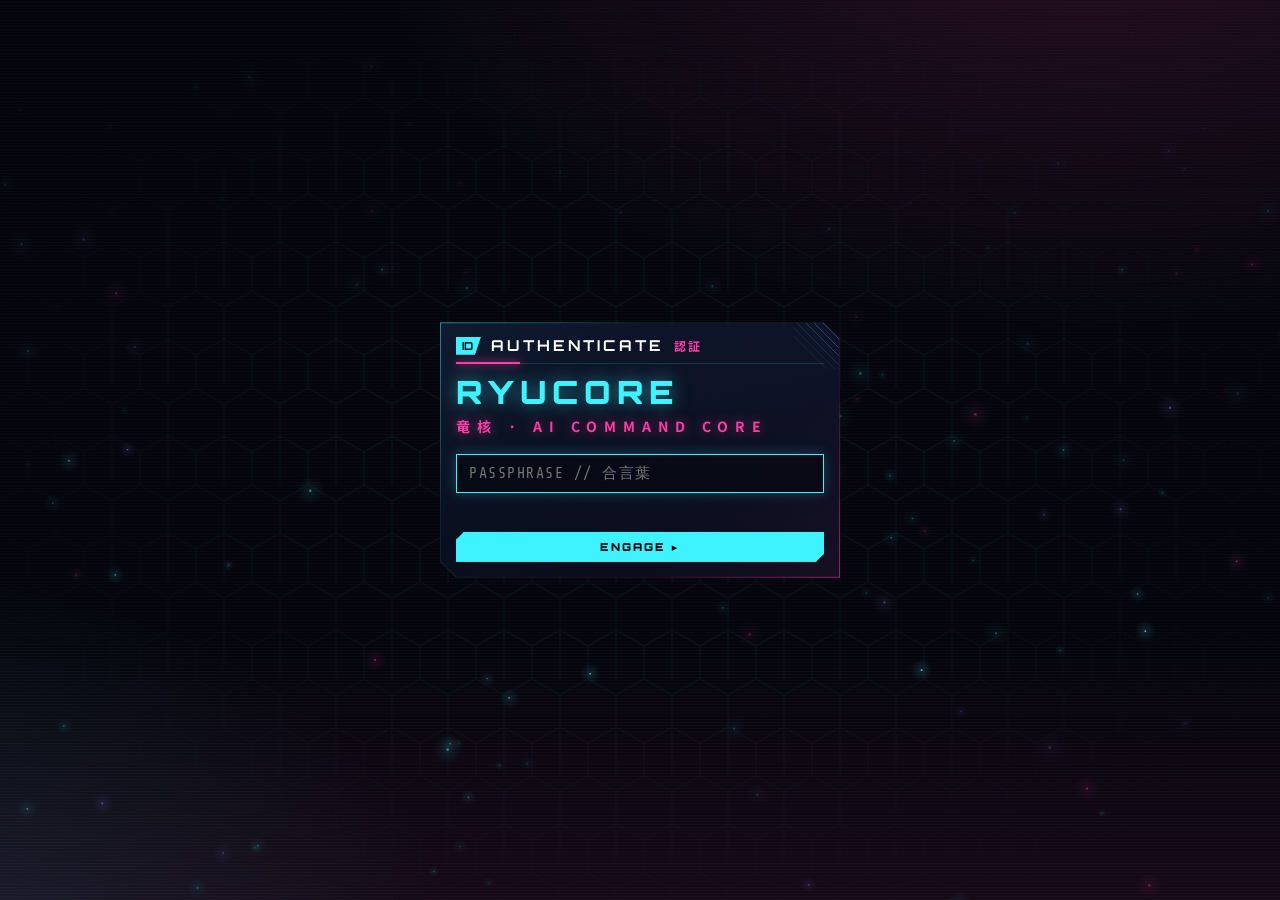
==== commit a15ab43c: "prompt injection protection, themes and research-brief" ====
--- a/app/static/login.html
+++ b/app/static/login.html
@@ -22,6 +22,7 @@
 </style>
 </head>
 <body>
+<canvas id="bgfx" aria-hidden="true"></canvas>
 <div class="bg-hex" aria-hidden="true"></div>
 <div class="bg-scan" aria-hidden="true"></div>
 <main class="gate">
@@ -37,11 +38,12 @@
   </section>
 </main>
 <div class="toasts" id="toasts"></div>
+<script src="fx.js"></script>
 <script src="ui.js"></script>
 <script>
 $('#f').addEventListener('submit', async e => {
   e.preventDefault(); setText($('#err'), '');
-  try { await POST('api/login', { password: $('#pw').value }); location.href = './'; }
+  try { await POST('api/login', { password: $('#pw').value }); location.href = './' + location.hash; }
   catch (err) { setText($('#err'), 'ACCESS DENIED // ' + err.message); $('#pw').select(); }
 });
 </script>
--- a/app/static/style.css
+++ b/app/static/style.css
@@ -236,9 +236,15 @@
   border: 1px solid var(--line-2); font: 700 10px var(--f-disp); letter-spacing: .16em; color: var(--dim);
   clip-path: polygon(8px 0, 100% 0, 100% calc(100% - 8px), calc(100% - 8px) 100%, 0 100%, 0 8px); }
 .tbtn:hover, .tbtn[aria-expanded="true"] { color: var(--text); border-color: var(--a1); }
+.burger { display: grid; gap: 4px; width: 18px; }
+.burger i { display: block; height: 2px; background: currentColor; transition: transform .2s, opacity .2s; }
+.nav-btn[aria-expanded="true"] { color: var(--a1); border-color: var(--a1); }
+.nav-btn[aria-expanded="true"] .burger i:nth-child(1) { transform: translateY(6px) rotate(45deg); }
+.nav-btn[aria-expanded="true"] .burger i:nth-child(2) { opacity: 0; }
+.nav-btn[aria-expanded="true"] .burger i:nth-child(3) { transform: translateY(-6px) rotate(-45deg); }
 .sw { display: inline-flex; width: 22px; height: 10px; flex: none; }
 .sw i { flex: 1; }
-.theme-menu { position: absolute; right: 0; top: calc(100% + 6px); z-index: 50; min-width: 210px; padding: 6px; max-height: calc(100vh - 90px); overflow-y: auto;
+.theme-menu { position: absolute; right: 0; top: calc(100% + 6px); z-index: 50; min-width: 210px; padding: 6px; max-height: calc(var(--app-h, 100svh) - 90px); overflow-y: auto;
   background: rgba(var(--s-rgb), .98); border: 1px solid var(--a1-d); box-shadow: 0 10px 40px rgba(0, 0, 0, .6); }
 .theme-menu button { cursor: pointer; display: flex; align-items: center; gap: 10px; width: 100%; padding: 8px 10px;
   background: transparent; border: 0; text-align: left; font: 700 11px var(--f-disp); letter-spacing: .14em; color: var(--dim); }
@@ -334,7 +340,7 @@
 /* modal */
 .modal { position: fixed; inset: 0; z-index: 80; display: grid; place-items: center; padding: 16px; background: rgba(0, 0, 0, .6); }
 .modal[hidden] { display: none; }
-.modal-box { width: min(560px, 100%); max-height: calc(100vh - 32px); display: flex; flex-direction: column;
+.modal-box { width: min(560px, 100%); max-height: calc(var(--app-h, 100svh) - 32px); display: flex; flex-direction: column;
   background: rgba(var(--s-rgb), .99); border: 1px solid var(--a1-d); clip-path: var(--chamfer);
   box-shadow: 0 20px 80px rgba(0, 0, 0, .7), 0 0 30px rgba(var(--a1-rgb), .12); animation: panelIn .35s cubic-bezier(.2, .8, .2, 1); }
 .modal.wide .modal-box { width: min(1000px, 100%); }
@@ -400,7 +406,11 @@
 button { cursor: pointer; }
 textarea, select { font: inherit; color: inherit; }
 .tgl:hover:not(.on):not(:disabled) { color: var(--text); border-color: var(--a1-d); }
-body.app { height: 100vh; height: 100dvh; display: flex; flex-direction: column; overflow: hidden; }
+/* the app is exactly the visible height: min-height must be reset, or the base 100vh (= the *largest* viewport, toolbars
+   hidden) wins over height and pushes the composer / page bottoms under the browser toolbar on phones */
+body.app { min-height: 0; height: 100vh; height: 100svh; height: var(--app-h, 100svh); display: flex; flex-direction: column; overflow: hidden;
+  padding-bottom: env(safe-area-inset-bottom); }
+body.app.kb-open { padding-bottom: 0; }
 .sr { position: absolute; width: 1px; height: 1px; overflow: hidden; clip: rect(0 0 0 0); }
 
 /* brand mark: a dragon's eye inside the core hex */
@@ -546,6 +556,13 @@
 .tool { border-left: 2px solid var(--sc, var(--line)); }
 .tool.run { --sc: var(--amber); } .tool.ok { --sc: var(--green); } .tool.bad { --sc: var(--red); }
 .tool.run .tst { animation: blink 1s steps(2) infinite; }
+.tool.ask { --sc: var(--a2); } .tool.ask .tst { animation: blink 1s steps(2) infinite; }
+/* approval prompt for destructive MCP tools 承認 */
+.t-appr { display: flex; flex-wrap: wrap; align-items: center; gap: 8px; margin: 6px 0 10px; padding: 10px 12px;
+  border: 1px solid rgba(var(--a2-rgb), .55); border-left: 3px solid var(--a2); background: rgba(var(--a2-rgb), .07); }
+.t-appr span { flex: 1 1 260px; font: 600 14px/1.4 var(--f-ui); color: var(--text); }
+.t-appr span b { display: block; font: 700 10px var(--f-disp); letter-spacing: .18em; color: var(--a2); margin-bottom: 2px; }
+.t-appr button:disabled { opacity: .5; cursor: wait; }
 .tool .in label { display: block; font: 700 9px var(--f-disp); letter-spacing: .16em; color: var(--faint); margin: 2px 0 4px; }
 .tool .in label + pre { margin-bottom: 8px; }
 .tool pre, .md pre { margin: 0; padding: 8px 10px; max-height: 320px; overflow: auto; font: 12px/1.5 var(--f-mono); color: var(--text);
@@ -620,7 +637,7 @@
 .send.stop { background: var(--red); border-color: var(--red); color: #fff; box-shadow: 0 0 14px rgba(255, 59, 92, .45); }
 
 /* ── popovers (model picker, slash menu, menus) ── */
-.pop { position: fixed; z-index: 85; min-width: 260px; max-width: min(460px, calc(100vw - 24px)); max-height: min(520px, calc(100vh - 80px));
+.pop { position: fixed; z-index: 85; min-width: 260px; max-width: min(460px, calc(100vw - 24px)); max-height: min(520px, calc(var(--app-h, 100svh) - 80px));
   display: flex; flex-direction: column; background: rgba(var(--s-rgb), .985); border: 1px solid var(--a1-d);
   box-shadow: 0 14px 50px rgba(0, 0, 0, .65), 0 0 24px rgba(var(--a1-rgb), .1); animation: panelIn .2s ease; }
 .pop[hidden] { display: none; }
@@ -751,21 +768,30 @@
 
 /* lightbox */
 .lightbox { position: fixed; inset: 0; z-index: 95; display: grid; place-items: center; background: rgba(0, 0, 0, .85); cursor: zoom-out; }
-.lightbox img { max-width: 94vw; max-height: 92vh; border: 1px solid var(--a1-d); }
+.lightbox img { max-width: 94vw; max-height: calc(var(--app-h, 100svh) * .92); border: 1px solid var(--a1-d); }
 
 /* responsive */
-.sess-toggle { display: none; }
+.sess-toggle, .sess-close, .gb-short, .nav-btn { display: none; }
 @media (max-width: 1100px) {
   .page-2 { grid-template-columns: minmax(0, 1fr); }
   .vtab em { display: none; }
 }
+@media (min-width: 901px) { .scrim { display: none; } }
 @media (max-width: 900px) {
   .r-top { grid-template-columns: 1fr auto; padding: 10px 16px; gap: 10px; }
   .views { grid-column: 1 / -1; grid-row: 2; justify-self: stretch; overflow-x: auto; flex-wrap: nowrap; }
   .vtab { flex: 1 0 auto; justify-content: center; padding: 6px 10px; }
-  .chat-view { grid-template-columns: minmax(0, 1fr); padding: 10px 12px; }
-  .sess { position: fixed; z-index: 62; top: 0; bottom: 0; left: 0; width: min(320px, 86vw); transform: translateX(-105%); transition: transform .25s ease; }
-  .sess.open { transform: none; }
+  .chat-view { grid-template-columns: minmax(0, 1fr); padding: 10px 12px; z-index: auto; }
+  /* sessions become an opaque drawer above the header, with a scrim behind it */
+  .sess { position: fixed; z-index: 62; top: 0; bottom: 0; left: 0; width: min(340px, 88vw); clip-path: none; animation: none;
+    padding: calc(14px + env(safe-area-inset-top)) 14px calc(12px + env(safe-area-inset-bottom)) calc(14px + env(safe-area-inset-left));
+    background: var(--a1-d); box-shadow: 20px 0 60px rgba(0, 0, 0, .6);
+    transform: translateX(-105%); visibility: hidden; transition: transform .28s cubic-bezier(.2, .8, .2, 1), visibility 0s .28s; }
+  .sess::before { inset: 0 1px 0 0; clip-path: none; background: linear-gradient(180deg, rgba(var(--s-rgb), 1), var(--bg2)); }
+  .sess.open { transform: none; visibility: visible; transition: transform .28s cubic-bezier(.2, .8, .2, 1); }
+  .sess .ph .meta { margin-left: auto; }
+  .sess-close { display: inline-block; margin-left: 4px; }
+  .sess-list { overscroll-behavior: contain; }
   .sess-toggle { display: inline-flex; }
   .page { padding: 12px 12px 20px; }
   .w-sugg { grid-template-columns: minmax(0, 1fr); }
@@ -784,3 +810,297 @@
   .msg.user { max-width: 94%; }
   .g-form .two { grid-template-columns: 1fr; }
 }
+
+/* ═════ phone 携帯 — ☰ section menu, one-thumb chat, sheets instead of floating dialogs ═════ */
+@media (max-width: 700px) {
+  :root { --cut: 12px; }
+
+  /* header: brand + controls in one slim row */
+  .r-top { grid-template-columns: minmax(0, 1fr) auto; gap: 10px;
+    padding: calc(8px + env(safe-area-inset-top)) calc(12px + env(safe-area-inset-right)) 8px calc(12px + env(safe-area-inset-left)); }
+  .r-top .brand { gap: 10px; min-width: 0; }
+  .r-top .brand-mark { width: 32px; height: 32px; flex: none; }
+  .r-top .logo { font-size: 18px; letter-spacing: .18em; }
+  .hud-ctl { gap: 8px; }
+  .tbtn, .link { min-height: 34px; }
+
+  /* section tabs fold into a ☰ dropdown under the header */
+  .nav-btn { display: inline-flex; justify-content: center; width: 40px; padding: 0; }
+  .views { position: absolute; z-index: 55; top: calc(100% + 1px); right: calc(8px + env(safe-area-inset-right)); left: auto;
+    display: none; flex-direction: column; flex-wrap: nowrap; width: min(260px, calc(100vw - 16px)); padding: 6px; overflow: visible;
+    background: rgba(var(--s-rgb), .98); border: 1px solid var(--a1-d); box-shadow: 0 10px 40px rgba(0, 0, 0, .6); }
+  body.nav-open .views { display: flex; animation: navIn .18s ease-out; }
+  .vtab { flex: none; justify-content: flex-start; align-items: center; gap: 10px; width: 100%; margin: 0; padding: 12px 12px;
+    border: 0; border-left: 2px solid transparent; font-size: 12px; letter-spacing: .16em; text-align: left; }
+  .vtab em { display: block; margin-left: auto; font-size: 11px; }
+  .vtab.on { color: var(--a1); background: rgba(var(--a1-rgb), .1); border-left-color: var(--a1); box-shadow: none; }
+  .vtab.on em { color: var(--a2); }
+  .vtab .dot { order: 2; }
+
+  /* layout density */
+  .chat-view { padding: 8px 8px 6px; }
+  .page { padding: 10px 8px 16px; gap: 12px; }
+  .page-2 > div { gap: 12px !important; }
+  .panel { padding: 12px 12px 14px; }
+  .panel::after { width: 34px; height: 34px; }
+  .ph { flex-wrap: wrap; row-gap: 8px; gap: 8px; }
+  .ph h2 { font-size: 13px; letter-spacing: .16em; white-space: nowrap; }
+  .ph .tools { order: 9; flex: 1 1 100%; margin-left: 0 !important; }
+  .ph .tools .tgl { flex: 1; }
+  .hint { font-size: 11.5px; }
+
+  /* chat header: title gets the room */
+  .convo { padding: 10px 10px 8px; }
+  .convo .ph { flex-wrap: nowrap; margin-bottom: 8px; padding-bottom: 6px; }
+  .convo .ph .no, .convo .ph .jp { display: none; }
+  .convo .ph h2 { flex: 1; font-size: 13px; letter-spacing: .1em; }
+  .sess-toggle { flex: none; width: 38px; height: 34px; justify-content: center; align-items: center; font-size: 15px; padding: 0; }
+  .sess-toggle[aria-expanded="true"] { color: var(--bg); background: var(--a1); border-color: var(--a1); }
+
+  /* chat toolbar: model + tune + export on top, the three modes as equal switches below */
+  .c-bar { display: grid; grid-template-columns: repeat(12, minmax(0, 1fr)); gap: 6px; margin-bottom: 8px; }
+  .c-bar .sp { display: none; }
+  #modelBtn { grid-column: 1 / 9; max-width: none; width: 100%; }
+  #sysBtn { grid-column: 9 / 11; } #exportBtn { grid-column: 11 / 13; }
+  #sysBtn, #exportBtn { margin: 0; padding: 0 2px; justify-content: center; white-space: nowrap; letter-spacing: .06em; }
+  .c-bar .mode { grid-row: 2; grid-column: span 3; justify-content: center; padding: 7px 2px; gap: 4px; letter-spacing: .08em; min-width: 0; overflow: hidden; }
+  .c-bar .mode .rs-depth { display: none; }
+  .ghost-banner { margin-bottom: 8px; padding: 5px 10px; font-size: 11px; }
+  .ghost-banner b { font-size: 10px; }
+
+  /* welcome: navigator beside its speech bubble, compact */
+  .welcome { gap: 12px; padding: 8px 0; }
+  .welcome .nav-body { grid-template-columns: 78px minmax(0, 1fr); gap: 10px; align-items: start; }
+  .welcome .nav-face { max-width: none; margin: 0; }
+  .welcome #navKao { font-size: 12px; }
+  .welcome .nf-name { font-size: 9px; letter-spacing: .2em; }
+  .welcome .nav-talk { min-height: 0; padding: 9px 11px; }
+  .w-line { font-size: 15px; }
+  .w-sugg { gap: 6px; }
+  .w-sugg button { font-size: 13.5px; }
+
+  /* messages */
+  .msgs { gap: 12px; padding: 2px 2px 10px 0; }
+  .msg.ai .stack { padding: 9px 10px 10px; }
+  .msg.user .body { padding: 9px 12px; }
+  .md { font-size: 15px; line-height: 1.55; }
+  .md pre, .tool pre { font-size: 12px; }
+  .code pre { max-height: 60vh; }
+  .m-imgs img { max-width: 42vw; }
+  .think > .in { max-height: 50vh; }
+
+  /* brain / managers */
+  .mem-tools input { flex: 1 1 100%; max-width: none; }
+  .mem-tools .grow { display: none; }
+  .mem-tools > .tgl { margin-left: auto; }
+  .seg-tabs { flex-wrap: wrap; gap: 4px; width: 100%; }
+  .seg-tabs button { margin-left: 0; flex: 1 0 auto; }
+  .mem { padding: 10px 2px; }
+  .mem .tx, .mem .mi { grid-column: 1 / -1; }
+  .set-row { flex-wrap: wrap; }
+  .set-row > div { flex: 1 1 200px; }
+  .set-row .model-btn { max-width: 100%; margin-left: auto; }
+  .feed { max-height: 50vh; }
+  .stat-tiles { grid-template-columns: repeat(auto-fill, minmax(96px, 1fr)); }
+  .card .acts .tgl { flex: 1 0 auto; }
+  .sb-themes { grid-template-columns: repeat(2, minmax(0, 1fr)); }
+  .keys { font-size: 13px; }
+
+  /* dialogs become bottom sheets */
+  .modal { padding: 0; place-items: end stretch; }
+  .modal-box, .modal.wide .modal-box, .modal.sm .modal-box { width: 100%; max-height: calc(var(--app-h, 100svh) - 12px - env(safe-area-inset-top));
+    clip-path: polygon(var(--cut) 0, calc(100% - var(--cut)) 0, 100% var(--cut), 100% 100%, 0 100%, 0 var(--cut));
+    border-bottom: 0; animation: sheetIn .3s cubic-bezier(.2, .8, .2, 1); }
+  .modal-box > header { padding: 10px 12px 10px 16px; }
+  .modal-body { padding: 12px 14px calc(18px + env(safe-area-inset-bottom)); overscroll-behavior: contain; }
+  .confirm .row .tgl { flex: 1; }
+  .g-form .row { flex-wrap: wrap; }
+  .g-form textarea.code-ed { min-height: 42dvh; }
+  .logbox { height: 60dvh; }
+
+  .pop { max-width: calc(100vw - 16px); }
+  .toasts { left: 12px; right: 12px; bottom: calc(env(safe-area-inset-bottom) + 80px); align-items: center; }
+  .toast { max-width: 100%; }
+  body[data-view="chat"] .foot { display: none; }
+  .foot { padding: 4px 12px 6px; }
+}
+/* phones in either orientation: one-row composer, short ghost banner */
+@media (max-width: 700px), (max-height: 500px) {
+  /* composer: ＋ | text | ▸ on one row, like every phone messenger */
+  .composer { display: grid; grid-template-columns: auto minmax(0, 1fr) auto; align-items: end; margin-top: 2px; }
+  .cp-chips { grid-column: 1 / -1; grid-row: 1; padding: 8px 8px 0; }
+  .cchip { max-width: 100%; }
+  .composer textarea { grid-column: 2; grid-row: 2; min-height: 46px; max-height: 32vh; padding: 12px 6px 10px; }
+  .cp-row { display: contents; }
+  .cp-row .ib { grid-column: 1; grid-row: 2; width: 38px; height: 38px; margin: 0 0 4px 4px; }
+  .send { grid-column: 3; grid-row: 2; display: grid; place-items: center; width: 48px; height: 38px; margin: 0 4px 4px 0; padding: 0; font-size: 15px; letter-spacing: 0; }
+  .send .sl { display: none; }
+  .cp-hint { display: none; }
+
+  .ghost-banner { white-space: nowrap; overflow: hidden; text-overflow: ellipsis; }
+  .gb-long { display: none; } .gb-short { display: inline; }
+}
+/* landscape phones / short windows: keep the tabs in a single slim header row so the conversation gets the height */
+@media (max-height: 500px) and (min-width: 701px) {
+  .r-top { grid-template-columns: auto minmax(0, 1fr) auto; gap: 12px;
+    padding: calc(4px + env(safe-area-inset-top)) calc(12px + env(safe-area-inset-right)) 4px calc(12px + env(safe-area-inset-left)); }
+  .r-top .brand-mark { width: 28px; height: 28px; }
+  .r-top .logo { font-size: 16px; }
+  .r-top .logo em, .r-top .sub, #themeName, .link span { display: none; }
+  .views { grid-column: auto; grid-row: auto; justify-self: center; min-width: 0; }
+  .vtab { flex: 0 1 auto; padding: 5px 10px; }
+  .chat-view { padding: 6px calc(10px + env(safe-area-inset-right)) 4px calc(10px + env(safe-area-inset-left)); }
+  .convo { padding: 8px 10px 6px; }
+  .convo .ph { margin-bottom: 6px; padding-bottom: 4px; }
+  .c-bar { flex-wrap: nowrap; margin-bottom: 6px; gap: 6px; }
+  .c-bar .model-btn { flex: 0 1 auto; min-width: 0; }
+  .mode em { display: none; }
+  .ghost-banner { margin-bottom: 6px; padding: 3px 10px; }
+  .page { padding: 8px 12px 12px; }
+  body[data-view="chat"] .foot { display: none; }
+  .modal { padding: 6px; }
+  .modal-box { max-height: calc(var(--app-h, 100svh) - 12px); }
+}
+@media (max-width: 700px) and (max-height: 500px) {
+  .vtab { padding: 9px 12px; }
+  .r-top { padding-top: calc(5px + env(safe-area-inset-top)); padding-bottom: 5px; }
+}
+@media (max-width: 380px) {
+  #chatMeta { display: none; }
+  .r-top .logo { font-size: 16px; letter-spacing: .14em; }
+}
+@keyframes navIn { from { transform: translateY(-6px); opacity: 0; } }
+@keyframes sheetIn { from { transform: translateY(40px); opacity: 0; } }
+
+/* touch: no hover zoom on inputs (iOS zooms below 16px) and finger-sized targets */
+@media (pointer: coarse) {
+  input:not([type=checkbox]):not([type=radio]), textarea, select, [contenteditable="true"] { font-size: 16px !important; }
+  .tgl { min-height: 36px; }
+  .tgl.sm, .card .acts .tgl { min-height: 34px; padding: 6px 10px; }
+  .model-btn { min-height: 38px; }
+  .seg-tabs button { padding: 9px 12px; }
+  .si { padding: 10px 6px 10px 10px; }
+  .si-x button { width: 36px; height: 36px; font-size: 14px; }
+  .mem .ma { gap: 4px; }
+  .mem .ma button { width: 38px; height: 36px; font-size: 14px; }
+  .m-act { opacity: 1; gap: 6px; }
+  .m-act button { padding: 7px 12px; }
+  .code > header button { padding: 6px 12px; }
+  .fold > summary { padding: 9px 10px; }
+  .x-btn { width: 38px; height: 38px; }
+  .sb-x { width: 40px; height: 40px; }
+  .pop .pi { padding: 11px 10px; }
+  .theme-menu button { padding: 12px 10px; }
+  .trow { padding: 10px; }
+  .trow input { width: 20px; height: 20px; }
+  .cchip button { padding: 4px 8px; font-size: 14px; }
+  .w-sugg button { padding: 12px; }
+}
+
+/* ═════ v1.1: animated background 背景 ═════ */
+#bgfx { position: fixed; inset: 0; width: 100vw; height: 100vh; pointer-events: none; z-index: 0; }
+#bgfx[hidden] { display: none; }
+.bar { height: 5px; background: rgba(var(--a1-rgb), .1); overflow: hidden; }
+.bar i { display: block; height: 100%; width: var(--w, 0); background: var(--a1); box-shadow: 0 0 8px var(--a1); transition: width .4s ease; }
+.sb-tgl select, .sb-tgl input[type=range] { max-width: 180px; }
+.sb-tgl select { padding: 4px 8px; background: rgba(0, 0, 0, .3); border: 1px solid var(--line-2); color: var(--text); font: 11px var(--f-mono); }
+.sb-tgl select option { background: var(--bg2); }
+input[type=range] { accent-color: var(--a1); }
+
+/* ═════ deep research 調査 ═════ */
+.mode.research.on { background: var(--a3); border-color: var(--a3); box-shadow: 0 0 10px rgba(var(--a3-rgb), .45); }
+.rs-depth:not(:empty) { font: 700 8px var(--f-disp); letter-spacing: .1em; padding: 0 4px; border: 1px solid currentColor; opacity: .85; }
+.bdg.b-research { color: var(--a3); }
+.rs-card { border: 1px solid rgba(var(--a3-rgb), .5); background: rgba(var(--a3-rgb), .04); padding: 10px 12px; display: grid; gap: 8px; min-width: 0; }
+.rs-head { display: flex; align-items: center; gap: 10px; font: 700 11px var(--f-disp); letter-spacing: .18em; color: var(--a3); min-width: 0; }
+.rs-head em { font: 700 10px var(--f-jp); font-style: normal; color: var(--faint); }
+.rs-head .ph-s { margin-left: auto; font: 10px var(--f-mono); color: var(--dim); letter-spacing: .06em; white-space: nowrap; overflow: hidden; text-overflow: ellipsis; min-width: 0; }
+.rs-steps { display: flex; flex-wrap: wrap; align-items: center; gap: 4px 6px; font: 700 9px var(--f-disp); letter-spacing: .14em; color: var(--faint); }
+.rs-steps span em { font: 9px var(--f-jp); font-style: normal; margin-left: 3px; opacity: .7; }
+.rs-steps span.ok { color: var(--green); } .rs-steps span.go { color: var(--a3); animation: blink 1s steps(2) infinite; }
+.rs-steps i { font-style: normal; color: var(--faint); opacity: .6; }
+.rs-bar i { background: linear-gradient(90deg, var(--a3), var(--a1)); box-shadow: 0 0 8px var(--a3); }
+.rs-card.done .rs-bar i { background: var(--green); box-shadow: 0 0 6px var(--green); }
+.rs-warn { padding: 6px 10px; border-left: 3px solid var(--amber); background: rgba(255, 182, 62, .08); font: 12px/1.4 var(--f-mono); color: var(--text); }
+.rs-fold > .in { max-height: 460px; overflow-y: auto; scrollbar-width: thin; }
+.rs-goal { margin: 0 0 6px; font: 600 14px/1.4 var(--f-ui); color: var(--text); }
+.rs-fold ol { margin: 0; padding-left: 20px; font: 13px/1.5 var(--f-ui); color: var(--dim); }
+.rs-dim { margin: 0; font: 12px var(--f-mono); color: var(--faint); }
+.rs-round + .rs-round { margin-top: 10px; padding-top: 8px; border-top: 1px dashed var(--line); }
+.rs-round h6 { margin: 0 0 5px; font: 700 10px var(--f-disp); letter-spacing: .16em; color: var(--a3); }
+.rs-round h6 em { font: 9px var(--f-jp); font-style: normal; color: var(--faint); margin-left: 6px; }
+.rs-round .chips { display: flex; flex-wrap: wrap; gap: 4px; margin-bottom: 6px; }
+.rs-srcs { list-style: none; margin: 0; padding: 0; display: grid; gap: 4px; }
+.rs-src { display: grid; grid-template-columns: 22px 14px minmax(0, 1fr); gap: 6px; align-items: start; padding: 4px 6px; border: 1px solid var(--line); background: rgba(0, 0, 0, .15); }
+.rs-src .n { font: 700 9px/16px var(--f-disp); color: var(--bg); background: var(--a3); text-align: center; }
+.rs-src .ic { font: 12px/16px var(--f-mono); color: var(--faint); text-align: center; }
+.rs-src.st-read .ic { color: var(--green); } .rs-src.st-reading .ic { color: var(--a1); animation: blink 1s steps(2) infinite; }
+.rs-src.st-failed .ic { color: var(--red); } .rs-src.st-flagged { border-color: rgba(255, 182, 62, .55); } .rs-src.st-flagged .ic { color: var(--amber); }
+.rs-src.st-irrelevant, .rs-src.st-skipped, .rs-src.st-failed { opacity: .6; }
+.rs-src a { font: 600 13px var(--f-ui); color: var(--text); text-decoration: none; overflow-wrap: anywhere; }
+.rs-src a:hover { color: var(--a1); text-decoration: underline; }
+.rs-src small { display: block; font: 10px var(--f-mono); color: var(--faint); }
+.rs-src p { margin: 3px 0 0; font: 12px/1.4 var(--f-ui); color: var(--dim); }
+.rs-facts { margin: 3px 0 0; padding-left: 16px; font: 12px/1.4 var(--f-ui); color: var(--dim); }
+.rs-ref { margin-top: 6px; display: flex; flex-wrap: wrap; gap: 4px 10px; font: 12px/1.4 var(--f-ui); color: var(--dim); }
+.rs-ref b { font: 700 9px/1.6 var(--f-disp); letter-spacing: .14em; color: var(--a1); }
+.rs-ref span::before { content: "◇ "; color: var(--a3); }
+.md a.cite { font: 700 11px var(--f-mono); color: var(--a3); text-decoration: none; vertical-align: super; line-height: 0; margin-left: 1px; }
+.md a.cite:hover { color: var(--a1); }
+.md a.cite.flag { color: var(--amber); }
+.rs-depths { margin-top: 10px; display: grid; gap: 4px; }
+.rs-dh, .rs-dr { display: grid; grid-template-columns: 1.3fr repeat(4, minmax(0, 1fr)); gap: 6px; align-items: center; }
+.rs-dh span { font: 700 8px var(--f-disp); letter-spacing: .12em; color: var(--faint); }
+.rs-dr b { font: 700 10px var(--f-disp); letter-spacing: .14em; }
+.rs-dr b em { font: 9px var(--f-jp); font-style: normal; color: var(--faint); margin-left: 4px; }
+.rs-dr input { width: 100%; padding: 4px 6px; background: rgba(0, 0, 0, .3); border: 1px solid var(--line-2); font: 12px var(--f-mono); outline: 0; }
+.rs-dr input:focus { border-color: var(--a1); }
+#v-system .set-row select { padding: 5px 8px; background: rgba(0, 0, 0, .3); border: 1px solid var(--line-2); color: var(--text); font: 12px var(--f-mono); }
+
+/* ═════ web guard 防壁 ═════ */
+.gbadge { flex: none; font: 700 8px/1.6 var(--f-disp); letter-spacing: .12em; padding: 0 5px; border: 1px solid currentColor; white-space: nowrap; }
+.gbadge.high { color: var(--amber); animation: blink 1.4s steps(2) 3; } .gbadge.low { color: var(--a3); }
+.rs-src .gbadge { display: inline-block; margin-top: 3px; }
+.tool.flagged { border-left-color: var(--amber); }
+.gdetail { margin: 0 0 8px; padding: 6px 8px; border: 1px dashed rgba(255, 182, 62, .5); background: rgba(255, 182, 62, .05); font: 12px/1.45 var(--f-mono); color: var(--dim); }
+.gdetail label { color: var(--amber) !important; }
+.gdetail p { margin: 2px 0; }
+.gdetail ul { margin: 4px 0 0; padding-left: 16px; }
+.gdetail li b { color: var(--amber); font-weight: 400; margin-right: 6px; }
+.g-hold { margin: 0 0 8px; font: 12px var(--f-mono); color: var(--a3); }
+.t-appr.guard { border-color: var(--amber); }
+.t-appr.guard span b { color: var(--amber); }
+
+/* ═════ theme forge 配色工房 ═════ */
+.theme-menu button .cust, .sb-themes button .cust { font-style: normal; color: var(--a2); margin-left: 4px; }
+.theme-menu .forge-btn { margin-top: 4px; border-top: 1px dashed var(--line) !important; color: var(--a2); }
+/* the editor docks to the side with a light backdrop, so the live preview stays visible */
+.modal.forge-modal { place-items: stretch end; background: rgba(0, 0, 0, .18); }
+.modal.forge-modal .modal-box { width: min(520px, 100%); max-height: none; height: calc(var(--app-h, 100svh) - 32px); }
+.modal.forge-modal .modal-body { overflow-y: auto; }
+.forge .fg-cols { display: grid; grid-template-columns: 1fr 1fr; gap: 6px; }
+.fg-c { display: grid !important; grid-template-columns: 34px minmax(0, 1fr); grid-template-rows: auto auto; gap: 2px 8px; align-items: center; padding: 5px 6px;
+  border: 1px solid var(--line); background: rgba(0, 0, 0, .15); cursor: pointer; }
+.fg-c input[type=color] { grid-row: span 2; width: 34px; height: 34px; padding: 0; border: 1px solid var(--line-2); background: none; cursor: pointer; }
+.fg-c span b { display: block; font: 700 9px var(--f-disp); letter-spacing: .14em; color: var(--text); }
+.fg-c span small { display: block; font: 10px var(--f-ui); color: var(--faint); letter-spacing: 0; white-space: nowrap; overflow: hidden; text-overflow: ellipsis; }
+.fg-c .hex { grid-column: 2; width: 100%; padding: 2px 6px !important; font: 11px var(--f-mono) !important; }
+.fg-fx > label { display: grid; gap: 4px; font: 700 10px var(--f-disp); letter-spacing: .16em; color: var(--faint); }
+.fg-fx input[type=range] { padding: 0 !important; background: none !important; border: 0 !important; }
+.fg-fx { display: grid; grid-template-columns: 1.4fr 1fr 1fr 1fr; gap: 8px; align-items: end; }
+.fg-fx output { color: var(--a1); font: 10px var(--f-mono); margin-left: 4px; }
+.fg-prev { padding: 10px 12px; border: 1px solid var(--line-2); background: linear-gradient(180deg, rgba(var(--s-rgb), .94), var(--panel)); clip-path: var(--chamfer); }
+.fg-ph { display: flex; align-items: center; gap: 8px; padding-bottom: 6px; margin-bottom: 8px; border-bottom: 1px solid var(--line); }
+.fg-ph .no { font: 700 10px var(--f-disp); color: var(--bg); background: var(--a1); padding: 1px 7px 1px 5px; }
+.fg-ph b { font: 700 12px var(--f-disp); letter-spacing: .2em; color: var(--text); }
+.fg-ph em { font: 700 11px var(--f-jp); font-style: normal; color: var(--a2); }
+.fg-row { display: flex; flex-wrap: wrap; gap: 6px; align-items: center; }
+.fg-row .tgl { cursor: default; }
+.fg-msg { margin: 8px 0 0; font: 13px var(--f-ui); color: var(--text); }
+@media (max-width: 700px) {
+  .modal.forge-modal { place-items: end stretch; }
+  .modal.forge-modal .modal-box { height: auto; max-height: 72vh; }
+  .forge .fg-cols { grid-template-columns: 1fr; }
+  .fg-fx { grid-template-columns: 1fr 1fr; }
+  .rs-dh, .rs-dr { grid-template-columns: 1fr repeat(4, minmax(0, 1fr)); gap: 4px; }
+}
